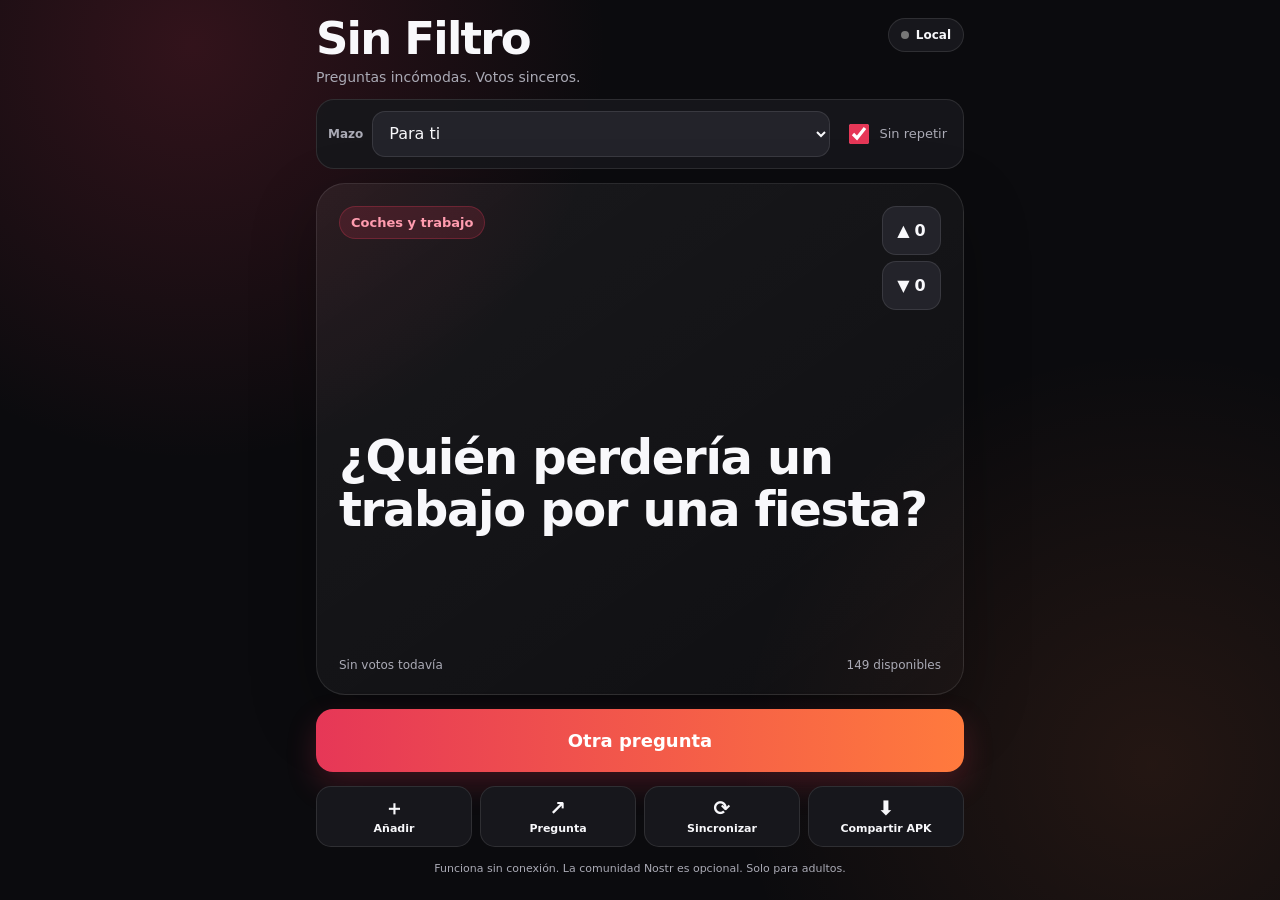
==== app/src/main/assets/index.html @ d905944d "Sin Filtro: juego de preguntas Android con sincronizacion Nostr App Android nativa (WebView) con 150" ====
<!doctype html>
<html lang="es">
<head>
  <meta charset="utf-8">
  <meta name="viewport" content="width=device-width,initial-scale=1,viewport-fit=cover,user-scalable=no">
  <meta name="theme-color" content="#0b0b0e">
  <title>Sin Filtro</title>
  <link rel="stylesheet" href="styles.css">
</head>
<body>
  <main class="app">
    <header class="topbar">
      <div>
        <h1>Sin Filtro</h1>
        <p>Preguntas incómodas. Votos sinceros.</p>
      </div>
      <button id="communityStatus" class="status offline" type="button" aria-label="Estado de la comunidad">
        <span class="status-dot"></span><span id="statusText">Local</span>
      </button>
    </header>

    <section class="filters">
      <label class="select-wrap">
        <span>Mazo</span>
        <select id="mode">
          <option value="Para ti">Para ti</option>
          <option value="Popular">Populares</option>
          <option value="Nuevas">Nuevas</option>
          <option value="Todas">Mezcla completa</option>
        </select>
      </label>
      <label class="check-row"><input id="noRepeat" type="checkbox" checked><span>Sin repetir</span></label>
    </section>

    <section class="question-card" aria-live="polite">
      <div class="card-head">
        <span id="badge" class="badge">Mezcla completa</span>
        <div class="vote-stack" aria-label="Votar pregunta">
          <button id="upvote" class="vote-button" type="button" aria-label="Me gusta">
            <span class="arrow">▲</span><span id="upCount">0</span>
          </button>
          <button id="downvote" class="vote-button" type="button" aria-label="No me gusta">
            <span class="arrow">▼</span><span id="downCount">0</span>
          </button>
        </div>
      </div>
      <div id="question" class="question">Pulsa el botón y votad sin pensar demasiado.</div>
      <div class="card-foot">
        <span id="rankInfo">Sin votos todavía</span>
        <span id="remaining">150 disponibles</span>
      </div>
    </section>

    <button id="next" class="primary" type="button">Sacar pregunta</button>

    <section class="actions">
      <button id="addQuestion" type="button"><span>＋</span>Añadir</button>
      <button id="shareQuestion" type="button"><span>↗</span>Pregunta</button>
      <button id="sync" type="button"><span>⟳</span>Sincronizar</button>
      <button id="shareApp" type="button"><span>⬇</span>Compartir APK</button>
    </section>

    <p class="notice">Funciona sin conexión. La comunidad Nostr es opcional. Solo para adultos.</p>
  </main>

  <dialog id="addDialog">
    <form id="addForm" method="dialog" class="dialog-card">
      <div class="dialog-head"><h2>Nueva pregunta</h2><button class="close" value="cancel" aria-label="Cerrar">×</button></div>
      <label>Pregunta
        <textarea id="newQuestion" maxlength="220" required placeholder="¿Quién tiene más probabilidades de…?"></textarea>
      </label>
      <label>Categoría
        <select id="newCategory"></select>
      </label>
      <p class="helper">Se guarda primero en el móvil. Con internet, se firma y se publica en varios relays Nostr.</p>
      <div class="dialog-actions"><button value="cancel" class="secondary">Cancelar</button><button id="publishQuestion" value="default" class="primary small">Añadir</button></div>
    </form>
  </dialog>

  <dialog id="communityDialog">
    <section class="dialog-card">
      <div class="dialog-head"><h2>Comunidad</h2><button id="closeCommunity" class="close" aria-label="Cerrar">×</button></div>
      <div class="stats-grid">
        <div><strong id="communityQuestions">0</strong><span>preguntas</span></div>
        <div><strong id="communityVotes">0</strong><span>votos</span></div>
        <div><strong id="pendingCount">0</strong><span>pendientes</span></div>
      </div>
      <label>Relays (uno por línea)
        <textarea id="relayInput" rows="5"></textarea>
      </label>
      <p class="helper">La identidad es una clave anónima generada en este dispositivo. La clave privada no sale de Android.</p>
      <div class="dialog-actions"><button id="resetRelays" class="secondary">Restaurar</button><button id="saveRelays" class="primary small">Guardar y sincronizar</button></div>
    </section>
  </dialog>

  <div id="toast" class="toast" role="status" aria-live="polite"></div>
  <script src="questions.js"></script>
  <script src="app.js"></script>
</body>
</html>
---- app/src/main/assets/styles.css ----
:root{--bg:#0b0b0e;--panel:#17171c;--panel2:#23232a;--text:#f8f8fb;--muted:#aaaab5;--accent:#e63757;--accent2:#ff7a3d;--green:#42c983;--border:rgba(255,255,255,.1)}
*{box-sizing:border-box;-webkit-tap-highlight-color:transparent}html,body{margin:0;min-height:100%;background:var(--bg);color:var(--text);font-family:system-ui,-apple-system,BlinkMacSystemFont,"Segoe UI",sans-serif}body{min-height:100dvh;background:radial-gradient(circle at 15% 5%,rgba(230,55,87,.18),transparent 30%),radial-gradient(circle at 90% 85%,rgba(255,122,61,.10),transparent 30%),var(--bg)}button,select,textarea{font:inherit}.app{width:min(100%,680px);min-height:100dvh;margin:auto;padding:max(18px,env(safe-area-inset-top)) 16px max(24px,env(safe-area-inset-bottom));display:flex;flex-direction:column;gap:14px}.topbar{display:flex;align-items:flex-start;justify-content:space-between;gap:12px}.topbar h1{font-size:clamp(31px,9vw,45px);line-height:.95;margin:0;letter-spacing:-.04em}.topbar p{margin:8px 0 0;color:var(--muted);font-size:14px}.status{border:1px solid var(--border);background:var(--panel);color:var(--text);border-radius:999px;padding:9px 12px;display:flex;align-items:center;gap:7px;font-size:12px;font-weight:800}.status-dot{width:8px;height:8px;border-radius:50%;background:#777}.status.online .status-dot{background:var(--green);box-shadow:0 0 0 4px rgba(66,201,131,.12)}.status.syncing .status-dot{background:var(--accent2);animation:pulse 1s infinite}@keyframes pulse{50%{opacity:.35}}.filters{display:grid;grid-template-columns:1fr auto;gap:10px;padding:11px;border:1px solid var(--border);background:rgba(23,23,28,.92);border-radius:18px}.select-wrap{display:flex;align-items:center;gap:9px}.select-wrap span{font-size:12px;color:var(--muted);font-weight:700}.filters select{min-width:0;width:100%;height:46px;border:1px solid var(--border);border-radius:13px;background:var(--panel2);color:var(--text);padding:0 12px}.check-row{display:flex;align-items:center;gap:7px;color:var(--muted);font-size:13px;white-space:nowrap;padding:0 5px}.check-row input{width:20px;height:20px;accent-color:var(--accent)}.question-card{min-height:405px;flex:1;display:flex;flex-direction:column;gap:20px;padding:22px;border:1px solid var(--border);border-radius:29px;background:linear-gradient(145deg,rgba(255,255,255,.06),rgba(255,255,255,.018));box-shadow:0 24px 65px rgba(0,0,0,.28)}.card-head{display:flex;align-items:flex-start;justify-content:space-between;gap:15px}.badge{display:inline-flex;max-width:70%;padding:8px 11px;border:1px solid rgba(230,55,87,.28);border-radius:999px;background:rgba(230,55,87,.15);color:#ff9caf;font-size:13px;font-weight:850}.vote-stack{display:grid;grid-template-columns:1fr;gap:6px}.vote-button{width:59px;height:49px;border:1px solid var(--border);border-radius:14px;background:var(--panel2);color:var(--text);display:flex;align-items:center;justify-content:center;gap:5px;font-weight:850}.vote-button .arrow{font-size:16px}.vote-button.active.up{background:rgba(66,201,131,.17);border-color:rgba(66,201,131,.48);color:#83e6b2}.vote-button.active.down{background:rgba(230,55,87,.18);border-color:rgba(230,55,87,.48);color:#ff91a6}.question{margin:auto 0;font-size:clamp(29px,7.7vw,48px);line-height:1.08;font-weight:900;letter-spacing:-.028em;text-wrap:balance}.card-foot{display:flex;justify-content:space-between;gap:12px;color:var(--muted);font-size:12px}.primary{width:100%;min-height:63px;border:0;border-radius:17px;background:linear-gradient(90deg,var(--accent),var(--accent2));color:white;font-size:18px;font-weight:900;box-shadow:0 13px 30px rgba(230,55,87,.22)}.primary:active,.actions button:active,.vote-button:active{transform:scale(.975)}.actions{display:grid;grid-template-columns:repeat(4,1fr);gap:8px}.actions button{min-height:61px;border:1px solid var(--border);border-radius:15px;background:var(--panel);color:var(--text);display:flex;flex-direction:column;align-items:center;justify-content:center;gap:4px;font-size:11px;font-weight:750}.actions button span{font-size:20px;line-height:1}.notice{margin:0;text-align:center;color:var(--muted);font-size:11px;line-height:1.4;padding:0 10px}dialog{width:min(calc(100% - 28px),580px);border:1px solid var(--border);border-radius:25px;padding:0;background:var(--panel);color:var(--text)}dialog::backdrop{background:rgba(0,0,0,.72);backdrop-filter:blur(3px)}.dialog-card{display:flex;flex-direction:column;gap:17px;padding:20px}.dialog-head{display:flex;justify-content:space-between;align-items:center;gap:10px}.dialog-head h2{margin:0;font-size:24px}.close{width:42px;height:42px;border:1px solid var(--border);border-radius:50%;background:var(--panel2);color:var(--text);font-size:26px}.dialog-card label{display:flex;flex-direction:column;gap:8px;color:var(--muted);font-size:13px;font-weight:700}.dialog-card textarea,.dialog-card select{width:100%;border:1px solid var(--border);border-radius:15px;background:var(--panel2);color:var(--text);padding:13px;font-size:16px;resize:vertical}.dialog-card textarea{min-height:115px}.helper{margin:0;color:var(--muted);font-size:12px;line-height:1.45}.dialog-actions{display:grid;grid-template-columns:1fr 1fr;gap:10px}.secondary,.primary.small{min-height:51px;border-radius:14px;font-size:15px}.secondary{border:1px solid var(--border);background:var(--panel2);color:var(--text)}.stats-grid{display:grid;grid-template-columns:repeat(3,1fr);gap:8px}.stats-grid div{padding:13px 8px;border:1px solid var(--border);border-radius:14px;background:var(--panel2);display:flex;flex-direction:column;text-align:center;gap:3px}.stats-grid strong{font-size:23px}.stats-grid span{font-size:11px;color:var(--muted)}.toast{position:fixed;left:50%;bottom:max(24px,env(safe-area-inset-bottom));transform:translate(-50%,20px);max-width:calc(100% - 32px);padding:12px 16px;border-radius:999px;background:#f5f5f7;color:#111;font-size:13px;font-weight:750;opacity:0;pointer-events:none;transition:.2s;z-index:99;text-align:center}.toast.show{opacity:1;transform:translate(-50%,0)}
@media(max-width:430px){.filters{grid-template-columns:1fr}.check-row{justify-content:center;min-height:33px}.question-card{min-height:430px;padding:20px}.actions{grid-template-columns:repeat(4,1fr)}.actions button{font-size:10px}.card-foot{font-size:11px}}
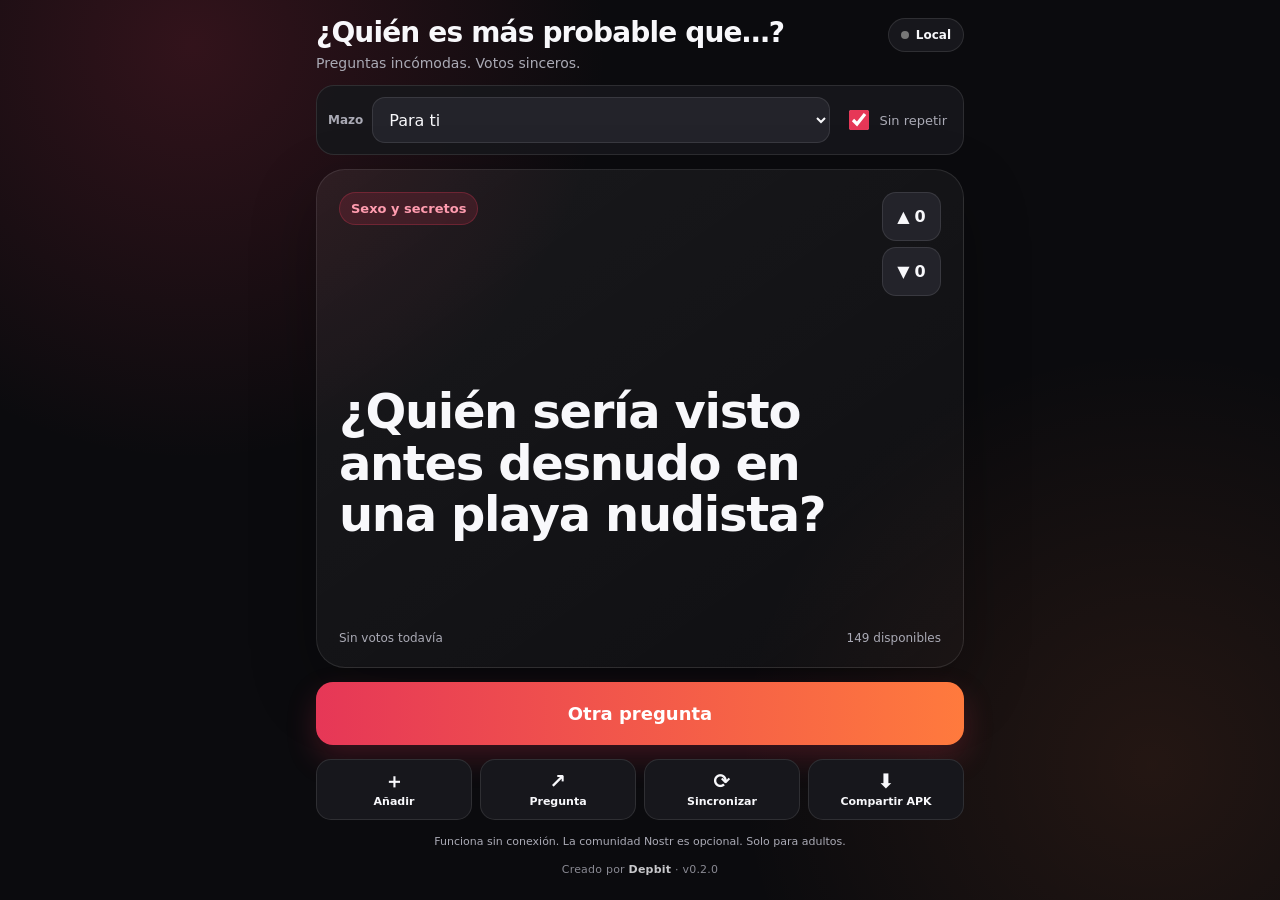
==== commit d607d009: "Renombrar a Quien es mas probable que, mazo Mis favoritas y curacion de categorias - Nombre visible " ====
--- a/app/src/main/assets/index.html
+++ b/app/src/main/assets/index.html
@@ -4,14 +4,14 @@
   <meta charset="utf-8">
   <meta name="viewport" content="width=device-width,initial-scale=1,viewport-fit=cover,user-scalable=no">
   <meta name="theme-color" content="#0b0b0e">
-  <title>Sin Filtro</title>
+  <title>¿Quién es más probable que…?</title>
   <link rel="stylesheet" href="styles.css">
 </head>
 <body>
   <main class="app">
     <header class="topbar">
       <div>
-        <h1>Sin Filtro</h1>
+        <h1>¿Quién es más probable que…?</h1>
         <p>Preguntas incómodas. Votos sinceros.</p>
       </div>
       <button id="communityStatus" class="status offline" type="button" aria-label="Estado de la comunidad">
@@ -26,6 +26,7 @@
           <option value="Para ti">Para ti</option>
           <option value="Popular">Populares</option>
           <option value="Nuevas">Nuevas</option>
+          <option value="Favoritas">Mis favoritas</option>
           <option value="Todas">Mezcla completa</option>
         </select>
       </label>
@@ -61,6 +62,7 @@
     </section>
 
     <p class="notice">Funciona sin conexión. La comunidad Nostr es opcional. Solo para adultos.</p>
+    <footer class="credits">Creado por <strong>Depbit</strong> · v0.2.0</footer>
   </main>
 
   <dialog id="addDialog">
--- a/app/src/main/assets/styles.css
+++ b/app/src/main/assets/styles.css
@@ -1,3 +1,3 @@
 :root{--bg:#0b0b0e;--panel:#17171c;--panel2:#23232a;--text:#f8f8fb;--muted:#aaaab5;--accent:#e63757;--accent2:#ff7a3d;--green:#42c983;--border:rgba(255,255,255,.1)}
-*{box-sizing:border-box;-webkit-tap-highlight-color:transparent}html,body{margin:0;min-height:100%;background:var(--bg);color:var(--text);font-family:system-ui,-apple-system,BlinkMacSystemFont,"Segoe UI",sans-serif}body{min-height:100dvh;background:radial-gradient(circle at 15% 5%,rgba(230,55,87,.18),transparent 30%),radial-gradient(circle at 90% 85%,rgba(255,122,61,.10),transparent 30%),var(--bg)}button,select,textarea{font:inherit}.app{width:min(100%,680px);min-height:100dvh;margin:auto;padding:max(18px,env(safe-area-inset-top)) 16px max(24px,env(safe-area-inset-bottom));display:flex;flex-direction:column;gap:14px}.topbar{display:flex;align-items:flex-start;justify-content:space-between;gap:12px}.topbar h1{font-size:clamp(31px,9vw,45px);line-height:.95;margin:0;letter-spacing:-.04em}.topbar p{margin:8px 0 0;color:var(--muted);font-size:14px}.status{border:1px solid var(--border);background:var(--panel);color:var(--text);border-radius:999px;padding:9px 12px;display:flex;align-items:center;gap:7px;font-size:12px;font-weight:800}.status-dot{width:8px;height:8px;border-radius:50%;background:#777}.status.online .status-dot{background:var(--green);box-shadow:0 0 0 4px rgba(66,201,131,.12)}.status.syncing .status-dot{background:var(--accent2);animation:pulse 1s infinite}@keyframes pulse{50%{opacity:.35}}.filters{display:grid;grid-template-columns:1fr auto;gap:10px;padding:11px;border:1px solid var(--border);background:rgba(23,23,28,.92);border-radius:18px}.select-wrap{display:flex;align-items:center;gap:9px}.select-wrap span{font-size:12px;color:var(--muted);font-weight:700}.filters select{min-width:0;width:100%;height:46px;border:1px solid var(--border);border-radius:13px;background:var(--panel2);color:var(--text);padding:0 12px}.check-row{display:flex;align-items:center;gap:7px;color:var(--muted);font-size:13px;white-space:nowrap;padding:0 5px}.check-row input{width:20px;height:20px;accent-color:var(--accent)}.question-card{min-height:405px;flex:1;display:flex;flex-direction:column;gap:20px;padding:22px;border:1px solid var(--border);border-radius:29px;background:linear-gradient(145deg,rgba(255,255,255,.06),rgba(255,255,255,.018));box-shadow:0 24px 65px rgba(0,0,0,.28)}.card-head{display:flex;align-items:flex-start;justify-content:space-between;gap:15px}.badge{display:inline-flex;max-width:70%;padding:8px 11px;border:1px solid rgba(230,55,87,.28);border-radius:999px;background:rgba(230,55,87,.15);color:#ff9caf;font-size:13px;font-weight:850}.vote-stack{display:grid;grid-template-columns:1fr;gap:6px}.vote-button{width:59px;height:49px;border:1px solid var(--border);border-radius:14px;background:var(--panel2);color:var(--text);display:flex;align-items:center;justify-content:center;gap:5px;font-weight:850}.vote-button .arrow{font-size:16px}.vote-button.active.up{background:rgba(66,201,131,.17);border-color:rgba(66,201,131,.48);color:#83e6b2}.vote-button.active.down{background:rgba(230,55,87,.18);border-color:rgba(230,55,87,.48);color:#ff91a6}.question{margin:auto 0;font-size:clamp(29px,7.7vw,48px);line-height:1.08;font-weight:900;letter-spacing:-.028em;text-wrap:balance}.card-foot{display:flex;justify-content:space-between;gap:12px;color:var(--muted);font-size:12px}.primary{width:100%;min-height:63px;border:0;border-radius:17px;background:linear-gradient(90deg,var(--accent),var(--accent2));color:white;font-size:18px;font-weight:900;box-shadow:0 13px 30px rgba(230,55,87,.22)}.primary:active,.actions button:active,.vote-button:active{transform:scale(.975)}.actions{display:grid;grid-template-columns:repeat(4,1fr);gap:8px}.actions button{min-height:61px;border:1px solid var(--border);border-radius:15px;background:var(--panel);color:var(--text);display:flex;flex-direction:column;align-items:center;justify-content:center;gap:4px;font-size:11px;font-weight:750}.actions button span{font-size:20px;line-height:1}.notice{margin:0;text-align:center;color:var(--muted);font-size:11px;line-height:1.4;padding:0 10px}dialog{width:min(calc(100% - 28px),580px);border:1px solid var(--border);border-radius:25px;padding:0;background:var(--panel);color:var(--text)}dialog::backdrop{background:rgba(0,0,0,.72);backdrop-filter:blur(3px)}.dialog-card{display:flex;flex-direction:column;gap:17px;padding:20px}.dialog-head{display:flex;justify-content:space-between;align-items:center;gap:10px}.dialog-head h2{margin:0;font-size:24px}.close{width:42px;height:42px;border:1px solid var(--border);border-radius:50%;background:var(--panel2);color:var(--text);font-size:26px}.dialog-card label{display:flex;flex-direction:column;gap:8px;color:var(--muted);font-size:13px;font-weight:700}.dialog-card textarea,.dialog-card select{width:100%;border:1px solid var(--border);border-radius:15px;background:var(--panel2);color:var(--text);padding:13px;font-size:16px;resize:vertical}.dialog-card textarea{min-height:115px}.helper{margin:0;color:var(--muted);font-size:12px;line-height:1.45}.dialog-actions{display:grid;grid-template-columns:1fr 1fr;gap:10px}.secondary,.primary.small{min-height:51px;border-radius:14px;font-size:15px}.secondary{border:1px solid var(--border);background:var(--panel2);color:var(--text)}.stats-grid{display:grid;grid-template-columns:repeat(3,1fr);gap:8px}.stats-grid div{padding:13px 8px;border:1px solid var(--border);border-radius:14px;background:var(--panel2);display:flex;flex-direction:column;text-align:center;gap:3px}.stats-grid strong{font-size:23px}.stats-grid span{font-size:11px;color:var(--muted)}.toast{position:fixed;left:50%;bottom:max(24px,env(safe-area-inset-bottom));transform:translate(-50%,20px);max-width:calc(100% - 32px);padding:12px 16px;border-radius:999px;background:#f5f5f7;color:#111;font-size:13px;font-weight:750;opacity:0;pointer-events:none;transition:.2s;z-index:99;text-align:center}.toast.show{opacity:1;transform:translate(-50%,0)}
+*{box-sizing:border-box;-webkit-tap-highlight-color:transparent}html,body{margin:0;min-height:100%;background:var(--bg);color:var(--text);font-family:system-ui,-apple-system,BlinkMacSystemFont,"Segoe UI",sans-serif}body{min-height:100dvh;background:radial-gradient(circle at 15% 5%,rgba(230,55,87,.18),transparent 30%),radial-gradient(circle at 90% 85%,rgba(255,122,61,.10),transparent 30%),var(--bg)}button,select,textarea{font:inherit}.app{width:min(100%,680px);min-height:100dvh;margin:auto;padding:max(18px,env(safe-area-inset-top)) 16px max(24px,env(safe-area-inset-bottom));display:flex;flex-direction:column;gap:14px}.topbar{display:flex;align-items:flex-start;justify-content:space-between;gap:12px}.topbar h1{font-size:clamp(21px,5.6vw,28px);line-height:1.05;margin:0;letter-spacing:-.03em}.topbar p{margin:8px 0 0;color:var(--muted);font-size:14px}.status{border:1px solid var(--border);background:var(--panel);color:var(--text);border-radius:999px;padding:9px 12px;display:flex;align-items:center;gap:7px;font-size:12px;font-weight:800}.status-dot{width:8px;height:8px;border-radius:50%;background:#777}.status.online .status-dot{background:var(--green);box-shadow:0 0 0 4px rgba(66,201,131,.12)}.status.syncing .status-dot{background:var(--accent2);animation:pulse 1s infinite}@keyframes pulse{50%{opacity:.35}}.filters{display:grid;grid-template-columns:1fr auto;gap:10px;padding:11px;border:1px solid var(--border);background:rgba(23,23,28,.92);border-radius:18px}.select-wrap{display:flex;align-items:center;gap:9px}.select-wrap span{font-size:12px;color:var(--muted);font-weight:700}.filters select{min-width:0;width:100%;height:46px;border:1px solid var(--border);border-radius:13px;background:var(--panel2);color:var(--text);padding:0 12px}.check-row{display:flex;align-items:center;gap:7px;color:var(--muted);font-size:13px;white-space:nowrap;padding:0 5px}.check-row input{width:20px;height:20px;accent-color:var(--accent)}.question-card{min-height:405px;flex:1;display:flex;flex-direction:column;gap:20px;padding:22px;border:1px solid var(--border);border-radius:29px;background:linear-gradient(145deg,rgba(255,255,255,.06),rgba(255,255,255,.018));box-shadow:0 24px 65px rgba(0,0,0,.28)}.card-head{display:flex;align-items:flex-start;justify-content:space-between;gap:15px}.badge{display:inline-flex;max-width:70%;padding:8px 11px;border:1px solid rgba(230,55,87,.28);border-radius:999px;background:rgba(230,55,87,.15);color:#ff9caf;font-size:13px;font-weight:850}.vote-stack{display:grid;grid-template-columns:1fr;gap:6px}.vote-button{width:59px;height:49px;border:1px solid var(--border);border-radius:14px;background:var(--panel2);color:var(--text);display:flex;align-items:center;justify-content:center;gap:5px;font-weight:850}.vote-button .arrow{font-size:16px}.vote-button.active.up{background:rgba(66,201,131,.17);border-color:rgba(66,201,131,.48);color:#83e6b2}.vote-button.active.down{background:rgba(230,55,87,.18);border-color:rgba(230,55,87,.48);color:#ff91a6}.question{margin:auto 0;font-size:clamp(29px,7.7vw,48px);line-height:1.08;font-weight:900;letter-spacing:-.028em;text-wrap:balance}.question.empty{font-size:clamp(19px,4.6vw,26px);line-height:1.32;font-weight:750;letter-spacing:-.008em;color:var(--muted)}.card-foot{display:flex;justify-content:space-between;gap:12px;color:var(--muted);font-size:12px}.primary{width:100%;min-height:63px;border:0;border-radius:17px;background:linear-gradient(90deg,var(--accent),var(--accent2));color:white;font-size:18px;font-weight:900;box-shadow:0 13px 30px rgba(230,55,87,.22)}.primary:active,.actions button:active,.vote-button:active{transform:scale(.975)}.actions{display:grid;grid-template-columns:repeat(4,1fr);gap:8px}.actions button{min-height:61px;border:1px solid var(--border);border-radius:15px;background:var(--panel);color:var(--text);display:flex;flex-direction:column;align-items:center;justify-content:center;gap:4px;font-size:11px;font-weight:750}.actions button span{font-size:20px;line-height:1}.notice{margin:0;text-align:center;color:var(--muted);font-size:11px;line-height:1.4;padding:0 10px}.credits{text-align:center;color:var(--muted);font-size:11px;letter-spacing:.02em;opacity:.8}.credits strong{color:var(--text);font-weight:850}dialog{width:min(calc(100% - 28px),580px);border:1px solid var(--border);border-radius:25px;padding:0;background:var(--panel);color:var(--text)}dialog::backdrop{background:rgba(0,0,0,.72);backdrop-filter:blur(3px)}.dialog-card{display:flex;flex-direction:column;gap:17px;padding:20px}.dialog-head{display:flex;justify-content:space-between;align-items:center;gap:10px}.dialog-head h2{margin:0;font-size:24px}.close{width:42px;height:42px;border:1px solid var(--border);border-radius:50%;background:var(--panel2);color:var(--text);font-size:26px}.dialog-card label{display:flex;flex-direction:column;gap:8px;color:var(--muted);font-size:13px;font-weight:700}.dialog-card textarea,.dialog-card select{width:100%;border:1px solid var(--border);border-radius:15px;background:var(--panel2);color:var(--text);padding:13px;font-size:16px;resize:vertical}.dialog-card textarea{min-height:115px}.helper{margin:0;color:var(--muted);font-size:12px;line-height:1.45}.dialog-actions{display:grid;grid-template-columns:1fr 1fr;gap:10px}.secondary,.primary.small{min-height:51px;border-radius:14px;font-size:15px}.secondary{border:1px solid var(--border);background:var(--panel2);color:var(--text)}.stats-grid{display:grid;grid-template-columns:repeat(3,1fr);gap:8px}.stats-grid div{padding:13px 8px;border:1px solid var(--border);border-radius:14px;background:var(--panel2);display:flex;flex-direction:column;text-align:center;gap:3px}.stats-grid strong{font-size:23px}.stats-grid span{font-size:11px;color:var(--muted)}.toast{position:fixed;left:50%;bottom:max(24px,env(safe-area-inset-bottom));transform:translate(-50%,20px);max-width:calc(100% - 32px);padding:12px 16px;border-radius:999px;background:#f5f5f7;color:#111;font-size:13px;font-weight:750;opacity:0;pointer-events:none;transition:.2s;z-index:99;text-align:center}.toast.show{opacity:1;transform:translate(-50%,0)}
 @media(max-width:430px){.filters{grid-template-columns:1fr}.check-row{justify-content:center;min-height:33px}.question-card{min-height:430px;padding:20px}.actions{grid-template-columns:repeat(4,1fr)}.actions button{font-size:10px}.card-foot{font-size:11px}}
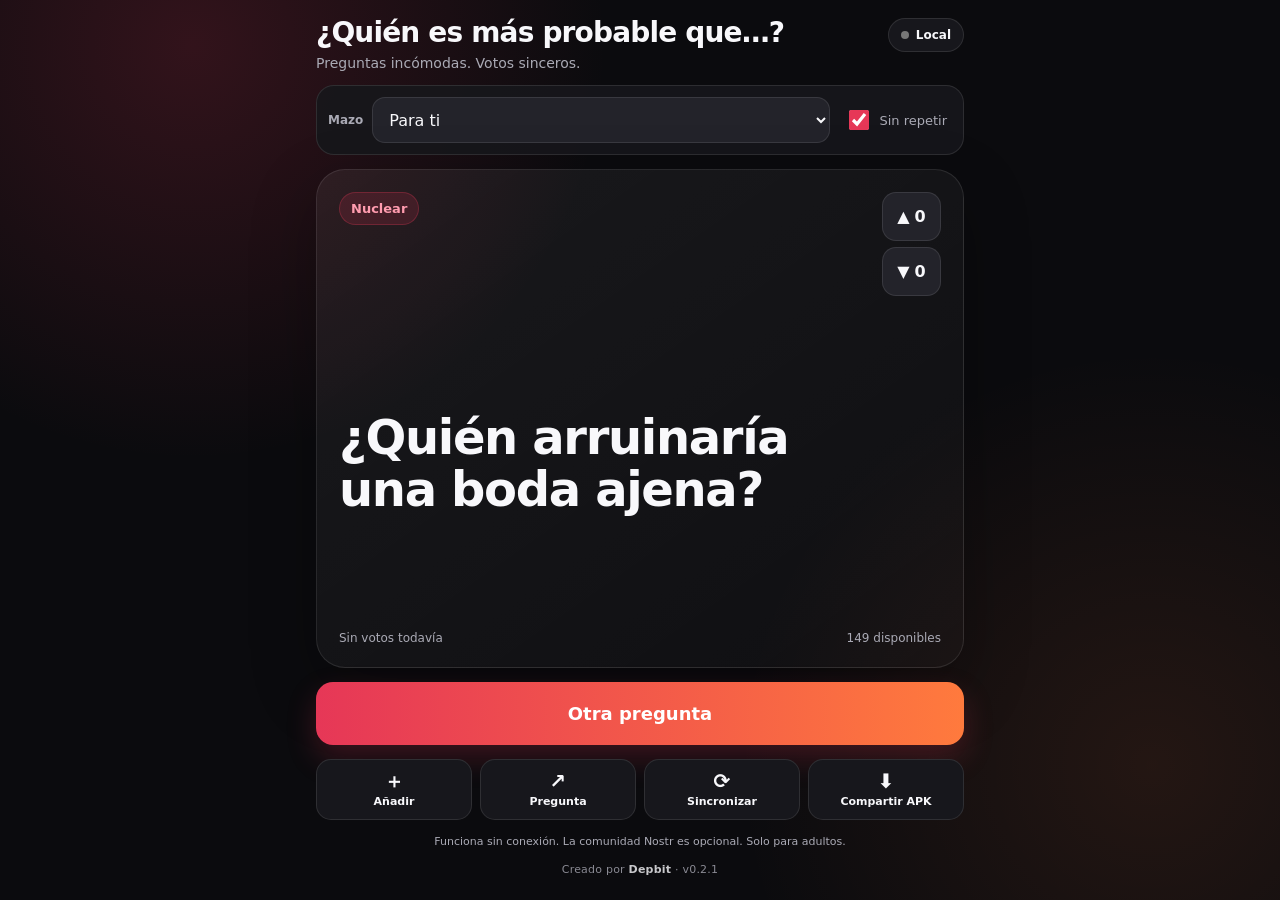
==== commit d208266d: "Arreglar el formulario de nueva pregunta, que se quedaba bloqueado Los botones Cancelar y cerrar est" ====
--- a/app/src/main/assets/index.html
+++ b/app/src/main/assets/index.html
@@ -62,12 +62,12 @@
     </section>
 
     <p class="notice">Funciona sin conexión. La comunidad Nostr es opcional. Solo para adultos.</p>
-    <footer class="credits">Creado por <strong>Depbit</strong> · v0.2.0</footer>
+    <footer class="credits">Creado por <strong>Depbit</strong> · v0.2.1</footer>
   </main>
 
   <dialog id="addDialog">
     <form id="addForm" method="dialog" class="dialog-card">
-      <div class="dialog-head"><h2>Nueva pregunta</h2><button class="close" value="cancel" aria-label="Cerrar">×</button></div>
+      <div class="dialog-head"><h2>Nueva pregunta</h2><button type="button" id="closeAdd" class="close" aria-label="Cerrar">×</button></div>
       <label>Pregunta
         <textarea id="newQuestion" maxlength="220" required placeholder="¿Quién tiene más probabilidades de…?"></textarea>
       </label>
@@ -75,7 +75,8 @@
         <select id="newCategory"></select>
       </label>
       <p class="helper">Se guarda primero en el móvil. Con internet, se firma y se publica en varios relays Nostr.</p>
-      <div class="dialog-actions"><button value="cancel" class="secondary">Cancelar</button><button id="publishQuestion" value="default" class="primary small">Añadir</button></div>
+      <p id="addError" class="form-error" role="alert"></p>
+      <div class="dialog-actions"><button type="button" id="cancelAdd" class="secondary">Cancelar</button><button id="publishQuestion" value="default" class="primary small">Añadir</button></div>
     </form>
   </dialog>
 
@@ -91,7 +92,8 @@
         <textarea id="relayInput" rows="5"></textarea>
       </label>
       <p class="helper">La identidad es una clave anónima generada en este dispositivo. La clave privada no sale de Android.</p>
-      <div class="dialog-actions"><button id="resetRelays" class="secondary">Restaurar</button><button id="saveRelays" class="primary small">Guardar y sincronizar</button></div>
+      <p id="relayError" class="form-error" role="alert"></p>
+      <div class="dialog-actions"><button type="button" id="resetRelays" class="secondary">Restaurar</button><button type="button" id="saveRelays" class="primary small">Guardar y sincronizar</button></div>
     </section>
   </dialog>
 
--- a/app/src/main/assets/styles.css
+++ b/app/src/main/assets/styles.css
@@ -1,3 +1,3 @@
 :root{--bg:#0b0b0e;--panel:#17171c;--panel2:#23232a;--text:#f8f8fb;--muted:#aaaab5;--accent:#e63757;--accent2:#ff7a3d;--green:#42c983;--border:rgba(255,255,255,.1)}
-*{box-sizing:border-box;-webkit-tap-highlight-color:transparent}html,body{margin:0;min-height:100%;background:var(--bg);color:var(--text);font-family:system-ui,-apple-system,BlinkMacSystemFont,"Segoe UI",sans-serif}body{min-height:100dvh;background:radial-gradient(circle at 15% 5%,rgba(230,55,87,.18),transparent 30%),radial-gradient(circle at 90% 85%,rgba(255,122,61,.10),transparent 30%),var(--bg)}button,select,textarea{font:inherit}.app{width:min(100%,680px);min-height:100dvh;margin:auto;padding:max(18px,env(safe-area-inset-top)) 16px max(24px,env(safe-area-inset-bottom));display:flex;flex-direction:column;gap:14px}.topbar{display:flex;align-items:flex-start;justify-content:space-between;gap:12px}.topbar h1{font-size:clamp(21px,5.6vw,28px);line-height:1.05;margin:0;letter-spacing:-.03em}.topbar p{margin:8px 0 0;color:var(--muted);font-size:14px}.status{border:1px solid var(--border);background:var(--panel);color:var(--text);border-radius:999px;padding:9px 12px;display:flex;align-items:center;gap:7px;font-size:12px;font-weight:800}.status-dot{width:8px;height:8px;border-radius:50%;background:#777}.status.online .status-dot{background:var(--green);box-shadow:0 0 0 4px rgba(66,201,131,.12)}.status.syncing .status-dot{background:var(--accent2);animation:pulse 1s infinite}@keyframes pulse{50%{opacity:.35}}.filters{display:grid;grid-template-columns:1fr auto;gap:10px;padding:11px;border:1px solid var(--border);background:rgba(23,23,28,.92);border-radius:18px}.select-wrap{display:flex;align-items:center;gap:9px}.select-wrap span{font-size:12px;color:var(--muted);font-weight:700}.filters select{min-width:0;width:100%;height:46px;border:1px solid var(--border);border-radius:13px;background:var(--panel2);color:var(--text);padding:0 12px}.check-row{display:flex;align-items:center;gap:7px;color:var(--muted);font-size:13px;white-space:nowrap;padding:0 5px}.check-row input{width:20px;height:20px;accent-color:var(--accent)}.question-card{min-height:405px;flex:1;display:flex;flex-direction:column;gap:20px;padding:22px;border:1px solid var(--border);border-radius:29px;background:linear-gradient(145deg,rgba(255,255,255,.06),rgba(255,255,255,.018));box-shadow:0 24px 65px rgba(0,0,0,.28)}.card-head{display:flex;align-items:flex-start;justify-content:space-between;gap:15px}.badge{display:inline-flex;max-width:70%;padding:8px 11px;border:1px solid rgba(230,55,87,.28);border-radius:999px;background:rgba(230,55,87,.15);color:#ff9caf;font-size:13px;font-weight:850}.vote-stack{display:grid;grid-template-columns:1fr;gap:6px}.vote-button{width:59px;height:49px;border:1px solid var(--border);border-radius:14px;background:var(--panel2);color:var(--text);display:flex;align-items:center;justify-content:center;gap:5px;font-weight:850}.vote-button .arrow{font-size:16px}.vote-button.active.up{background:rgba(66,201,131,.17);border-color:rgba(66,201,131,.48);color:#83e6b2}.vote-button.active.down{background:rgba(230,55,87,.18);border-color:rgba(230,55,87,.48);color:#ff91a6}.question{margin:auto 0;font-size:clamp(29px,7.7vw,48px);line-height:1.08;font-weight:900;letter-spacing:-.028em;text-wrap:balance}.question.empty{font-size:clamp(19px,4.6vw,26px);line-height:1.32;font-weight:750;letter-spacing:-.008em;color:var(--muted)}.card-foot{display:flex;justify-content:space-between;gap:12px;color:var(--muted);font-size:12px}.primary{width:100%;min-height:63px;border:0;border-radius:17px;background:linear-gradient(90deg,var(--accent),var(--accent2));color:white;font-size:18px;font-weight:900;box-shadow:0 13px 30px rgba(230,55,87,.22)}.primary:active,.actions button:active,.vote-button:active{transform:scale(.975)}.actions{display:grid;grid-template-columns:repeat(4,1fr);gap:8px}.actions button{min-height:61px;border:1px solid var(--border);border-radius:15px;background:var(--panel);color:var(--text);display:flex;flex-direction:column;align-items:center;justify-content:center;gap:4px;font-size:11px;font-weight:750}.actions button span{font-size:20px;line-height:1}.notice{margin:0;text-align:center;color:var(--muted);font-size:11px;line-height:1.4;padding:0 10px}.credits{text-align:center;color:var(--muted);font-size:11px;letter-spacing:.02em;opacity:.8}.credits strong{color:var(--text);font-weight:850}dialog{width:min(calc(100% - 28px),580px);border:1px solid var(--border);border-radius:25px;padding:0;background:var(--panel);color:var(--text)}dialog::backdrop{background:rgba(0,0,0,.72);backdrop-filter:blur(3px)}.dialog-card{display:flex;flex-direction:column;gap:17px;padding:20px}.dialog-head{display:flex;justify-content:space-between;align-items:center;gap:10px}.dialog-head h2{margin:0;font-size:24px}.close{width:42px;height:42px;border:1px solid var(--border);border-radius:50%;background:var(--panel2);color:var(--text);font-size:26px}.dialog-card label{display:flex;flex-direction:column;gap:8px;color:var(--muted);font-size:13px;font-weight:700}.dialog-card textarea,.dialog-card select{width:100%;border:1px solid var(--border);border-radius:15px;background:var(--panel2);color:var(--text);padding:13px;font-size:16px;resize:vertical}.dialog-card textarea{min-height:115px}.helper{margin:0;color:var(--muted);font-size:12px;line-height:1.45}.dialog-actions{display:grid;grid-template-columns:1fr 1fr;gap:10px}.secondary,.primary.small{min-height:51px;border-radius:14px;font-size:15px}.secondary{border:1px solid var(--border);background:var(--panel2);color:var(--text)}.stats-grid{display:grid;grid-template-columns:repeat(3,1fr);gap:8px}.stats-grid div{padding:13px 8px;border:1px solid var(--border);border-radius:14px;background:var(--panel2);display:flex;flex-direction:column;text-align:center;gap:3px}.stats-grid strong{font-size:23px}.stats-grid span{font-size:11px;color:var(--muted)}.toast{position:fixed;left:50%;bottom:max(24px,env(safe-area-inset-bottom));transform:translate(-50%,20px);max-width:calc(100% - 32px);padding:12px 16px;border-radius:999px;background:#f5f5f7;color:#111;font-size:13px;font-weight:750;opacity:0;pointer-events:none;transition:.2s;z-index:99;text-align:center}.toast.show{opacity:1;transform:translate(-50%,0)}
+*{box-sizing:border-box;-webkit-tap-highlight-color:transparent}html,body{margin:0;min-height:100%;background:var(--bg);color:var(--text);font-family:system-ui,-apple-system,BlinkMacSystemFont,"Segoe UI",sans-serif}body{min-height:100dvh;background:radial-gradient(circle at 15% 5%,rgba(230,55,87,.18),transparent 30%),radial-gradient(circle at 90% 85%,rgba(255,122,61,.10),transparent 30%),var(--bg)}button,select,textarea{font:inherit}.app{width:min(100%,680px);min-height:100dvh;margin:auto;padding:max(18px,env(safe-area-inset-top)) 16px max(24px,env(safe-area-inset-bottom));display:flex;flex-direction:column;gap:14px}.topbar{display:flex;align-items:flex-start;justify-content:space-between;gap:12px}.topbar h1{font-size:clamp(21px,5.6vw,28px);line-height:1.05;margin:0;letter-spacing:-.03em}.topbar p{margin:8px 0 0;color:var(--muted);font-size:14px}.status{border:1px solid var(--border);background:var(--panel);color:var(--text);border-radius:999px;padding:9px 12px;display:flex;align-items:center;gap:7px;font-size:12px;font-weight:800}.status-dot{width:8px;height:8px;border-radius:50%;background:#777}.status.online .status-dot{background:var(--green);box-shadow:0 0 0 4px rgba(66,201,131,.12)}.status.syncing .status-dot{background:var(--accent2);animation:pulse 1s infinite}@keyframes pulse{50%{opacity:.35}}.filters{display:grid;grid-template-columns:1fr auto;gap:10px;padding:11px;border:1px solid var(--border);background:rgba(23,23,28,.92);border-radius:18px}.select-wrap{display:flex;align-items:center;gap:9px}.select-wrap span{font-size:12px;color:var(--muted);font-weight:700}.filters select{min-width:0;width:100%;height:46px;border:1px solid var(--border);border-radius:13px;background:var(--panel2);color:var(--text);padding:0 12px}.check-row{display:flex;align-items:center;gap:7px;color:var(--muted);font-size:13px;white-space:nowrap;padding:0 5px}.check-row input{width:20px;height:20px;accent-color:var(--accent)}.question-card{min-height:405px;flex:1;display:flex;flex-direction:column;gap:20px;padding:22px;border:1px solid var(--border);border-radius:29px;background:linear-gradient(145deg,rgba(255,255,255,.06),rgba(255,255,255,.018));box-shadow:0 24px 65px rgba(0,0,0,.28)}.card-head{display:flex;align-items:flex-start;justify-content:space-between;gap:15px}.badge{display:inline-flex;max-width:70%;padding:8px 11px;border:1px solid rgba(230,55,87,.28);border-radius:999px;background:rgba(230,55,87,.15);color:#ff9caf;font-size:13px;font-weight:850}.vote-stack{display:grid;grid-template-columns:1fr;gap:6px}.vote-button{width:59px;height:49px;border:1px solid var(--border);border-radius:14px;background:var(--panel2);color:var(--text);display:flex;align-items:center;justify-content:center;gap:5px;font-weight:850}.vote-button .arrow{font-size:16px}.vote-button.active.up{background:rgba(66,201,131,.17);border-color:rgba(66,201,131,.48);color:#83e6b2}.vote-button.active.down{background:rgba(230,55,87,.18);border-color:rgba(230,55,87,.48);color:#ff91a6}.question{margin:auto 0;font-size:clamp(29px,7.7vw,48px);line-height:1.08;font-weight:900;letter-spacing:-.028em;text-wrap:balance}.question.empty{font-size:clamp(19px,4.6vw,26px);line-height:1.32;font-weight:750;letter-spacing:-.008em;color:var(--muted)}.card-foot{display:flex;justify-content:space-between;gap:12px;color:var(--muted);font-size:12px}.primary{width:100%;min-height:63px;border:0;border-radius:17px;background:linear-gradient(90deg,var(--accent),var(--accent2));color:white;font-size:18px;font-weight:900;box-shadow:0 13px 30px rgba(230,55,87,.22)}.primary:active,.actions button:active,.vote-button:active{transform:scale(.975)}.actions{display:grid;grid-template-columns:repeat(4,1fr);gap:8px}.actions button{min-height:61px;border:1px solid var(--border);border-radius:15px;background:var(--panel);color:var(--text);display:flex;flex-direction:column;align-items:center;justify-content:center;gap:4px;font-size:11px;font-weight:750}.actions button span{font-size:20px;line-height:1}.notice{margin:0;text-align:center;color:var(--muted);font-size:11px;line-height:1.4;padding:0 10px}.credits{text-align:center;color:var(--muted);font-size:11px;letter-spacing:.02em;opacity:.8}.credits strong{color:var(--text);font-weight:850}dialog{width:min(calc(100% - 28px),580px);border:1px solid var(--border);border-radius:25px;padding:0;background:var(--panel);color:var(--text)}dialog::backdrop{background:rgba(0,0,0,.72);backdrop-filter:blur(3px)}.dialog-card{display:flex;flex-direction:column;gap:17px;padding:20px}.dialog-head{display:flex;justify-content:space-between;align-items:center;gap:10px}.dialog-head h2{margin:0;font-size:24px}.close{width:42px;height:42px;border:1px solid var(--border);border-radius:50%;background:var(--panel2);color:var(--text);font-size:26px}.dialog-card label{display:flex;flex-direction:column;gap:8px;color:var(--muted);font-size:13px;font-weight:700}.dialog-card textarea,.dialog-card select{width:100%;border:1px solid var(--border);border-radius:15px;background:var(--panel2);color:var(--text);padding:13px;font-size:16px;resize:vertical}.dialog-card textarea{min-height:115px}.helper{margin:0;color:var(--muted);font-size:12px;line-height:1.45}.form-error{margin:0;padding:11px 13px;border:1px solid rgba(230,55,87,.4);border-radius:13px;background:rgba(230,55,87,.14);color:#ff9caf;font-size:13px;font-weight:750;line-height:1.4}.form-error:empty{display:none}.dialog-actions{display:grid;grid-template-columns:1fr 1fr;gap:10px}.secondary,.primary.small{min-height:51px;border-radius:14px;font-size:15px}.secondary{border:1px solid var(--border);background:var(--panel2);color:var(--text)}.stats-grid{display:grid;grid-template-columns:repeat(3,1fr);gap:8px}.stats-grid div{padding:13px 8px;border:1px solid var(--border);border-radius:14px;background:var(--panel2);display:flex;flex-direction:column;text-align:center;gap:3px}.stats-grid strong{font-size:23px}.stats-grid span{font-size:11px;color:var(--muted)}.toast{position:fixed;left:50%;bottom:max(24px,env(safe-area-inset-bottom));transform:translate(-50%,20px);max-width:calc(100% - 32px);padding:12px 16px;border-radius:999px;background:#f5f5f7;color:#111;font-size:13px;font-weight:750;opacity:0;pointer-events:none;transition:.2s;z-index:99;text-align:center}.toast.show{opacity:1;transform:translate(-50%,0)}
 @media(max-width:430px){.filters{grid-template-columns:1fr}.check-row{justify-content:center;min-height:33px}.question-card{min-height:430px;padding:20px}.actions{grid-template-columns:repeat(4,1fr)}.actions button{font-size:10px}.card-foot{font-size:11px}}
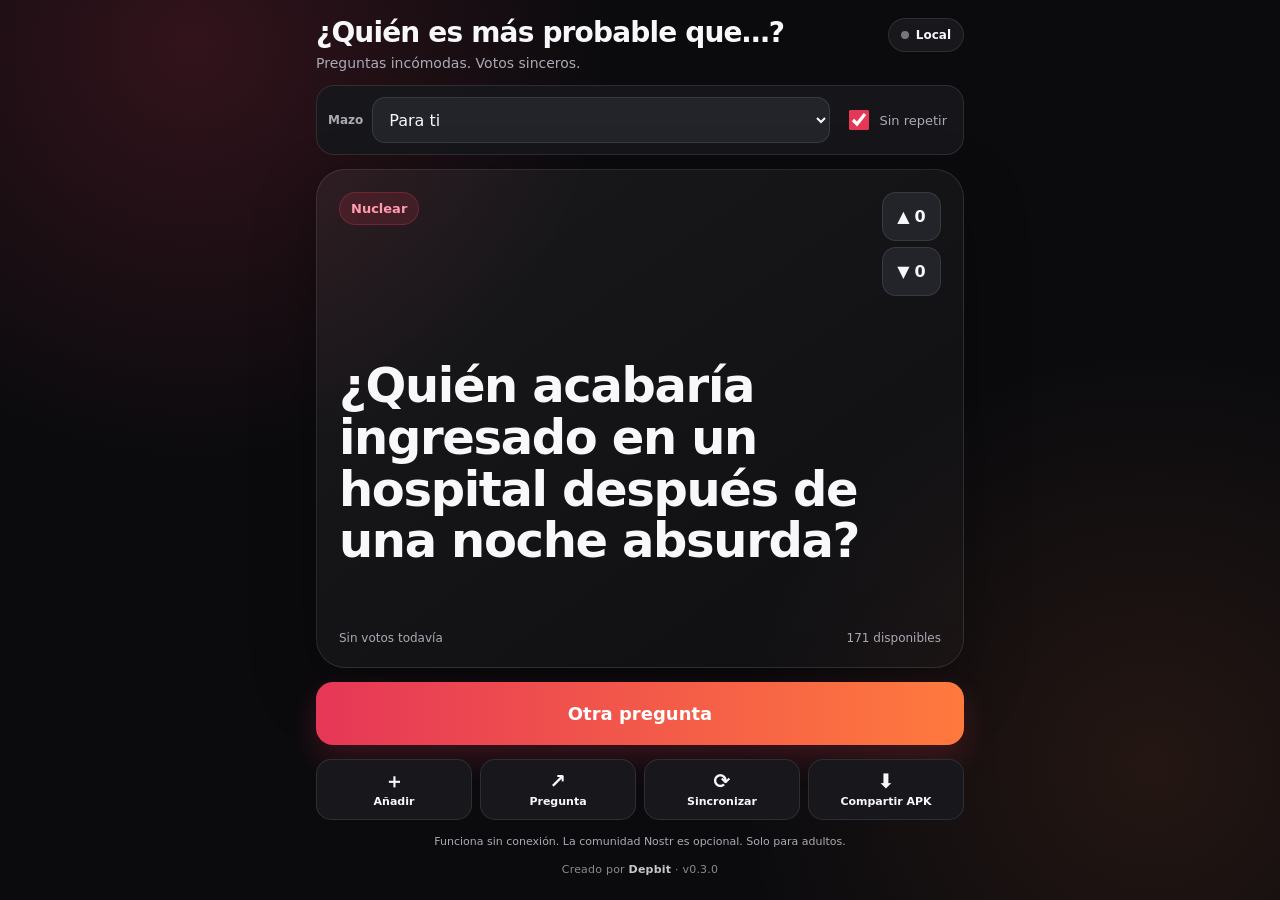
==== commit dd00241f: "Anadir la categoria Dinero con 22 preguntas Deudas, tacaneria, estafas, herencias y cuentas a medias" ====
--- a/app/src/main/assets/index.html
+++ b/app/src/main/assets/index.html
@@ -48,7 +48,7 @@
       <div id="question" class="question">Pulsa el botón y votad sin pensar demasiado.</div>
       <div class="card-foot">
         <span id="rankInfo">Sin votos todavía</span>
-        <span id="remaining">150 disponibles</span>
+        <span id="remaining">172 disponibles</span>
       </div>
     </section>
 
@@ -62,7 +62,7 @@
     </section>
 
     <p class="notice">Funciona sin conexión. La comunidad Nostr es opcional. Solo para adultos.</p>
-    <footer class="credits">Creado por <strong>Depbit</strong> · v0.2.1</footer>
+    <footer class="credits">Creado por <strong>Depbit</strong> · v0.3.0</footer>
   </main>
 
   <dialog id="addDialog">
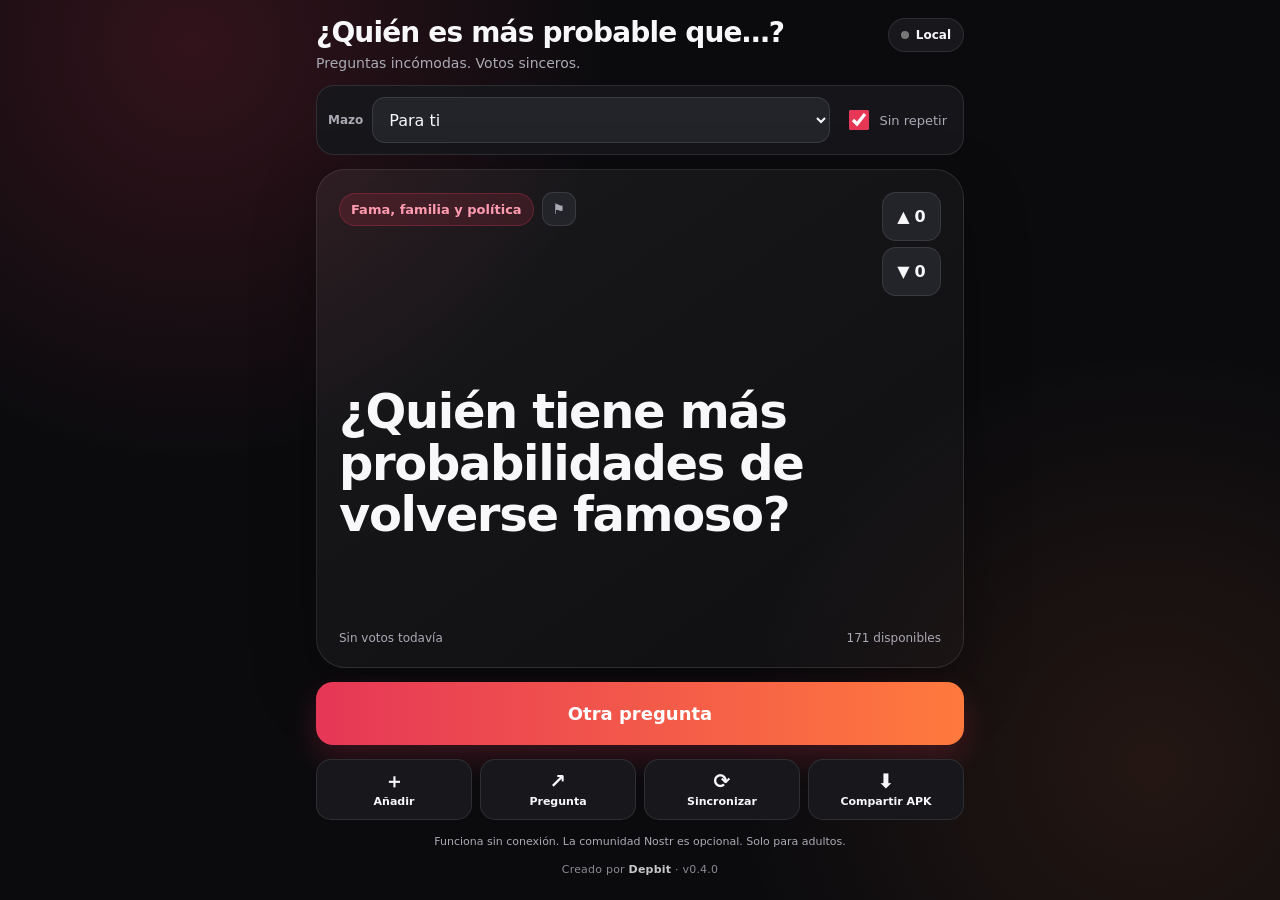
==== commit ba1f5c6d: "Moderacion: denuncias, bloqueo de autores y ocultacion por umbral Hasta ahora los votos solo reorden" ====
--- a/app/src/main/assets/index.html
+++ b/app/src/main/assets/index.html
@@ -35,7 +35,10 @@
 
     <section class="question-card" aria-live="polite">
       <div class="card-head">
-        <span id="badge" class="badge">Mezcla completa</span>
+        <div class="head-left">
+          <span id="badge" class="badge">Mezcla completa</span>
+          <button id="reportButton" class="report-button" type="button" aria-label="Denunciar esta pregunta" title="Denunciar">⚑</button>
+        </div>
         <div class="vote-stack" aria-label="Votar pregunta">
           <button id="upvote" class="vote-button" type="button" aria-label="Me gusta">
             <span class="arrow">▲</span><span id="upCount">0</span>
@@ -62,7 +65,7 @@
     </section>
 
     <p class="notice">Funciona sin conexión. La comunidad Nostr es opcional. Solo para adultos.</p>
-    <footer class="credits">Creado por <strong>Depbit</strong> · v0.3.0</footer>
+    <footer class="credits">Creado por <strong>Depbit</strong> · v0.4.0</footer>
   </main>
 
   <dialog id="addDialog">
@@ -86,8 +89,10 @@
       <div class="stats-grid">
         <div><strong id="communityQuestions">0</strong><span>preguntas</span></div>
         <div><strong id="communityVotes">0</strong><span>votos</span></div>
+        <div><strong id="hiddenCount">0</strong><span>ocultas</span></div>
         <div><strong id="pendingCount">0</strong><span>pendientes</span></div>
       </div>
+      <button type="button" id="clearHidden" class="secondary">Volver a mostrar las ocultas</button>
       <label>Relays (uno por línea)
         <textarea id="relayInput" rows="5"></textarea>
       </label>
@@ -97,6 +102,26 @@
     </section>
   </dialog>
 
+  <dialog id="reportDialog">
+    <form id="reportForm" method="dialog" class="dialog-card">
+      <div class="dialog-head"><h2>Denunciar</h2><button type="button" id="closeReport" class="close" aria-label="Cerrar">×</button></div>
+      <p id="reportQuestion" class="report-quote"></p>
+      <label>Motivo
+        <select id="reportReason">
+          <option value="ilegal">Contenido ilegal o que involucra a menores</option>
+          <option value="odio">Odio, acoso o amenazas</option>
+          <option value="datos">Datos personales de alguien real</option>
+          <option value="spam">Spam o sin sentido</option>
+          <option value="otro">Otro motivo</option>
+        </select>
+      </label>
+      <label id="blockRow" class="check-inline"><input type="checkbox" id="blockAuthor"><span>Bloquear también a quien la publicó</span></label>
+      <p class="helper">Desaparecerá de tu móvil ahora mismo. Cuando varias personas denuncian la misma pregunta, deja de mostrarse a todo el mundo.</p>
+      <p id="reportError" class="form-error" role="alert"></p>
+      <div class="dialog-actions"><button type="button" id="cancelReport" class="secondary">Cancelar</button><button id="sendReport" value="default" class="primary small">Denunciar</button></div>
+    </form>
+  </dialog>
+
   <div id="toast" class="toast" role="status" aria-live="polite"></div>
   <script src="questions.js"></script>
   <script src="app.js"></script>
--- a/app/src/main/assets/styles.css
+++ b/app/src/main/assets/styles.css
@@ -1,3 +1,3 @@
 :root{--bg:#0b0b0e;--panel:#17171c;--panel2:#23232a;--text:#f8f8fb;--muted:#aaaab5;--accent:#e63757;--accent2:#ff7a3d;--green:#42c983;--border:rgba(255,255,255,.1)}
-*{box-sizing:border-box;-webkit-tap-highlight-color:transparent}html,body{margin:0;min-height:100%;background:var(--bg);color:var(--text);font-family:system-ui,-apple-system,BlinkMacSystemFont,"Segoe UI",sans-serif}body{min-height:100dvh;background:radial-gradient(circle at 15% 5%,rgba(230,55,87,.18),transparent 30%),radial-gradient(circle at 90% 85%,rgba(255,122,61,.10),transparent 30%),var(--bg)}button,select,textarea{font:inherit}.app{width:min(100%,680px);min-height:100dvh;margin:auto;padding:max(18px,env(safe-area-inset-top)) 16px max(24px,env(safe-area-inset-bottom));display:flex;flex-direction:column;gap:14px}.topbar{display:flex;align-items:flex-start;justify-content:space-between;gap:12px}.topbar h1{font-size:clamp(21px,5.6vw,28px);line-height:1.05;margin:0;letter-spacing:-.03em}.topbar p{margin:8px 0 0;color:var(--muted);font-size:14px}.status{border:1px solid var(--border);background:var(--panel);color:var(--text);border-radius:999px;padding:9px 12px;display:flex;align-items:center;gap:7px;font-size:12px;font-weight:800}.status-dot{width:8px;height:8px;border-radius:50%;background:#777}.status.online .status-dot{background:var(--green);box-shadow:0 0 0 4px rgba(66,201,131,.12)}.status.syncing .status-dot{background:var(--accent2);animation:pulse 1s infinite}@keyframes pulse{50%{opacity:.35}}.filters{display:grid;grid-template-columns:1fr auto;gap:10px;padding:11px;border:1px solid var(--border);background:rgba(23,23,28,.92);border-radius:18px}.select-wrap{display:flex;align-items:center;gap:9px}.select-wrap span{font-size:12px;color:var(--muted);font-weight:700}.filters select{min-width:0;width:100%;height:46px;border:1px solid var(--border);border-radius:13px;background:var(--panel2);color:var(--text);padding:0 12px}.check-row{display:flex;align-items:center;gap:7px;color:var(--muted);font-size:13px;white-space:nowrap;padding:0 5px}.check-row input{width:20px;height:20px;accent-color:var(--accent)}.question-card{min-height:405px;flex:1;display:flex;flex-direction:column;gap:20px;padding:22px;border:1px solid var(--border);border-radius:29px;background:linear-gradient(145deg,rgba(255,255,255,.06),rgba(255,255,255,.018));box-shadow:0 24px 65px rgba(0,0,0,.28)}.card-head{display:flex;align-items:flex-start;justify-content:space-between;gap:15px}.badge{display:inline-flex;max-width:70%;padding:8px 11px;border:1px solid rgba(230,55,87,.28);border-radius:999px;background:rgba(230,55,87,.15);color:#ff9caf;font-size:13px;font-weight:850}.vote-stack{display:grid;grid-template-columns:1fr;gap:6px}.vote-button{width:59px;height:49px;border:1px solid var(--border);border-radius:14px;background:var(--panel2);color:var(--text);display:flex;align-items:center;justify-content:center;gap:5px;font-weight:850}.vote-button .arrow{font-size:16px}.vote-button.active.up{background:rgba(66,201,131,.17);border-color:rgba(66,201,131,.48);color:#83e6b2}.vote-button.active.down{background:rgba(230,55,87,.18);border-color:rgba(230,55,87,.48);color:#ff91a6}.question{margin:auto 0;font-size:clamp(29px,7.7vw,48px);line-height:1.08;font-weight:900;letter-spacing:-.028em;text-wrap:balance}.question.empty{font-size:clamp(19px,4.6vw,26px);line-height:1.32;font-weight:750;letter-spacing:-.008em;color:var(--muted)}.card-foot{display:flex;justify-content:space-between;gap:12px;color:var(--muted);font-size:12px}.primary{width:100%;min-height:63px;border:0;border-radius:17px;background:linear-gradient(90deg,var(--accent),var(--accent2));color:white;font-size:18px;font-weight:900;box-shadow:0 13px 30px rgba(230,55,87,.22)}.primary:active,.actions button:active,.vote-button:active{transform:scale(.975)}.actions{display:grid;grid-template-columns:repeat(4,1fr);gap:8px}.actions button{min-height:61px;border:1px solid var(--border);border-radius:15px;background:var(--panel);color:var(--text);display:flex;flex-direction:column;align-items:center;justify-content:center;gap:4px;font-size:11px;font-weight:750}.actions button span{font-size:20px;line-height:1}.notice{margin:0;text-align:center;color:var(--muted);font-size:11px;line-height:1.4;padding:0 10px}.credits{text-align:center;color:var(--muted);font-size:11px;letter-spacing:.02em;opacity:.8}.credits strong{color:var(--text);font-weight:850}dialog{width:min(calc(100% - 28px),580px);border:1px solid var(--border);border-radius:25px;padding:0;background:var(--panel);color:var(--text)}dialog::backdrop{background:rgba(0,0,0,.72);backdrop-filter:blur(3px)}.dialog-card{display:flex;flex-direction:column;gap:17px;padding:20px}.dialog-head{display:flex;justify-content:space-between;align-items:center;gap:10px}.dialog-head h2{margin:0;font-size:24px}.close{width:42px;height:42px;border:1px solid var(--border);border-radius:50%;background:var(--panel2);color:var(--text);font-size:26px}.dialog-card label{display:flex;flex-direction:column;gap:8px;color:var(--muted);font-size:13px;font-weight:700}.dialog-card textarea,.dialog-card select{width:100%;border:1px solid var(--border);border-radius:15px;background:var(--panel2);color:var(--text);padding:13px;font-size:16px;resize:vertical}.dialog-card textarea{min-height:115px}.helper{margin:0;color:var(--muted);font-size:12px;line-height:1.45}.form-error{margin:0;padding:11px 13px;border:1px solid rgba(230,55,87,.4);border-radius:13px;background:rgba(230,55,87,.14);color:#ff9caf;font-size:13px;font-weight:750;line-height:1.4}.form-error:empty{display:none}.dialog-actions{display:grid;grid-template-columns:1fr 1fr;gap:10px}.secondary,.primary.small{min-height:51px;border-radius:14px;font-size:15px}.secondary{border:1px solid var(--border);background:var(--panel2);color:var(--text)}.stats-grid{display:grid;grid-template-columns:repeat(3,1fr);gap:8px}.stats-grid div{padding:13px 8px;border:1px solid var(--border);border-radius:14px;background:var(--panel2);display:flex;flex-direction:column;text-align:center;gap:3px}.stats-grid strong{font-size:23px}.stats-grid span{font-size:11px;color:var(--muted)}.toast{position:fixed;left:50%;bottom:max(24px,env(safe-area-inset-bottom));transform:translate(-50%,20px);max-width:calc(100% - 32px);padding:12px 16px;border-radius:999px;background:#f5f5f7;color:#111;font-size:13px;font-weight:750;opacity:0;pointer-events:none;transition:.2s;z-index:99;text-align:center}.toast.show{opacity:1;transform:translate(-50%,0)}
+*{box-sizing:border-box;-webkit-tap-highlight-color:transparent}html,body{margin:0;min-height:100%;background:var(--bg);color:var(--text);font-family:system-ui,-apple-system,BlinkMacSystemFont,"Segoe UI",sans-serif}body{min-height:100dvh;background:radial-gradient(circle at 15% 5%,rgba(230,55,87,.18),transparent 30%),radial-gradient(circle at 90% 85%,rgba(255,122,61,.10),transparent 30%),var(--bg)}button,select,textarea{font:inherit}.app{width:min(100%,680px);min-height:100dvh;margin:auto;padding:max(18px,env(safe-area-inset-top)) 16px max(24px,env(safe-area-inset-bottom));display:flex;flex-direction:column;gap:14px}.topbar{display:flex;align-items:flex-start;justify-content:space-between;gap:12px}.topbar h1{font-size:clamp(21px,5.6vw,28px);line-height:1.05;margin:0;letter-spacing:-.03em}.topbar p{margin:8px 0 0;color:var(--muted);font-size:14px}.status{border:1px solid var(--border);background:var(--panel);color:var(--text);border-radius:999px;padding:9px 12px;display:flex;align-items:center;gap:7px;font-size:12px;font-weight:800}.status-dot{width:8px;height:8px;border-radius:50%;background:#777}.status.online .status-dot{background:var(--green);box-shadow:0 0 0 4px rgba(66,201,131,.12)}.status.syncing .status-dot{background:var(--accent2);animation:pulse 1s infinite}@keyframes pulse{50%{opacity:.35}}.filters{display:grid;grid-template-columns:1fr auto;gap:10px;padding:11px;border:1px solid var(--border);background:rgba(23,23,28,.92);border-radius:18px}.select-wrap{display:flex;align-items:center;gap:9px}.select-wrap span{font-size:12px;color:var(--muted);font-weight:700}.filters select{min-width:0;width:100%;height:46px;border:1px solid var(--border);border-radius:13px;background:var(--panel2);color:var(--text);padding:0 12px}.check-row{display:flex;align-items:center;gap:7px;color:var(--muted);font-size:13px;white-space:nowrap;padding:0 5px}.check-row input{width:20px;height:20px;accent-color:var(--accent)}.question-card{min-height:405px;flex:1;display:flex;flex-direction:column;gap:20px;padding:22px;border:1px solid var(--border);border-radius:29px;background:linear-gradient(145deg,rgba(255,255,255,.06),rgba(255,255,255,.018));box-shadow:0 24px 65px rgba(0,0,0,.28)}.card-head{display:flex;align-items:flex-start;justify-content:space-between;gap:15px}.badge{display:inline-flex;max-width:70%;padding:8px 11px;border:1px solid rgba(230,55,87,.28);border-radius:999px;background:rgba(230,55,87,.15);color:#ff9caf;font-size:13px;font-weight:850}.head-left{display:flex;align-items:center;gap:8px;min-width:0;flex:1}.head-left .badge{max-width:calc(100% - 42px)}.report-button{flex:none;width:34px;height:34px;padding:0;border:1px solid var(--border);border-radius:11px;background:var(--panel2);color:var(--muted);font-size:14px;line-height:1}.report-button:active{transform:scale(.94)}.report-button:disabled{opacity:.3}.report-quote{margin:0;padding:13px;border:1px solid var(--border);border-radius:14px;background:var(--panel2);font-size:15px;font-weight:750;line-height:1.35}.check-inline{flex-direction:row!important;align-items:center;gap:9px}.check-inline input{flex:none;width:20px;height:20px;accent-color:var(--accent)}.vote-stack{display:grid;grid-template-columns:1fr;gap:6px}.vote-button{width:59px;height:49px;border:1px solid var(--border);border-radius:14px;background:var(--panel2);color:var(--text);display:flex;align-items:center;justify-content:center;gap:5px;font-weight:850}.vote-button .arrow{font-size:16px}.vote-button.active.up{background:rgba(66,201,131,.17);border-color:rgba(66,201,131,.48);color:#83e6b2}.vote-button.active.down{background:rgba(230,55,87,.18);border-color:rgba(230,55,87,.48);color:#ff91a6}.question{margin:auto 0;font-size:clamp(29px,7.7vw,48px);line-height:1.08;font-weight:900;letter-spacing:-.028em;text-wrap:balance}.question.empty{font-size:clamp(19px,4.6vw,26px);line-height:1.32;font-weight:750;letter-spacing:-.008em;color:var(--muted)}.card-foot{display:flex;justify-content:space-between;gap:12px;color:var(--muted);font-size:12px}.primary{width:100%;min-height:63px;border:0;border-radius:17px;background:linear-gradient(90deg,var(--accent),var(--accent2));color:white;font-size:18px;font-weight:900;box-shadow:0 13px 30px rgba(230,55,87,.22)}.primary:active,.actions button:active,.vote-button:active{transform:scale(.975)}.actions{display:grid;grid-template-columns:repeat(4,1fr);gap:8px}.actions button{min-height:61px;border:1px solid var(--border);border-radius:15px;background:var(--panel);color:var(--text);display:flex;flex-direction:column;align-items:center;justify-content:center;gap:4px;font-size:11px;font-weight:750}.actions button span{font-size:20px;line-height:1}.notice{margin:0;text-align:center;color:var(--muted);font-size:11px;line-height:1.4;padding:0 10px}.credits{text-align:center;color:var(--muted);font-size:11px;letter-spacing:.02em;opacity:.8}.credits strong{color:var(--text);font-weight:850}dialog{width:min(calc(100% - 28px),580px);border:1px solid var(--border);border-radius:25px;padding:0;background:var(--panel);color:var(--text)}dialog::backdrop{background:rgba(0,0,0,.72);backdrop-filter:blur(3px)}.dialog-card{display:flex;flex-direction:column;gap:17px;padding:20px}.dialog-head{display:flex;justify-content:space-between;align-items:center;gap:10px}.dialog-head h2{margin:0;font-size:24px}.close{width:42px;height:42px;border:1px solid var(--border);border-radius:50%;background:var(--panel2);color:var(--text);font-size:26px}.dialog-card label{display:flex;flex-direction:column;gap:8px;color:var(--muted);font-size:13px;font-weight:700}.dialog-card textarea,.dialog-card select{width:100%;border:1px solid var(--border);border-radius:15px;background:var(--panel2);color:var(--text);padding:13px;font-size:16px;resize:vertical}.dialog-card textarea{min-height:115px}.helper{margin:0;color:var(--muted);font-size:12px;line-height:1.45}.form-error{margin:0;padding:11px 13px;border:1px solid rgba(230,55,87,.4);border-radius:13px;background:rgba(230,55,87,.14);color:#ff9caf;font-size:13px;font-weight:750;line-height:1.4}.form-error:empty{display:none}.dialog-actions{display:grid;grid-template-columns:1fr 1fr;gap:10px}.secondary,.primary.small{min-height:51px;border-radius:14px;font-size:15px}.secondary{border:1px solid var(--border);background:var(--panel2);color:var(--text)}.stats-grid{display:grid;grid-template-columns:repeat(4,1fr);gap:8px}.stats-grid div{padding:13px 8px;border:1px solid var(--border);border-radius:14px;background:var(--panel2);display:flex;flex-direction:column;text-align:center;gap:3px}.stats-grid strong{font-size:23px}.stats-grid span{font-size:11px;color:var(--muted)}.toast{position:fixed;left:50%;bottom:max(24px,env(safe-area-inset-bottom));transform:translate(-50%,20px);max-width:calc(100% - 32px);padding:12px 16px;border-radius:999px;background:#f5f5f7;color:#111;font-size:13px;font-weight:750;opacity:0;pointer-events:none;transition:.2s;z-index:99;text-align:center}.toast.show{opacity:1;transform:translate(-50%,0)}
 @media(max-width:430px){.filters{grid-template-columns:1fr}.check-row{justify-content:center;min-height:33px}.question-card{min-height:430px;padding:20px}.actions{grid-template-columns:repeat(4,1fr)}.actions button{font-size:10px}.card-foot{font-size:11px}}
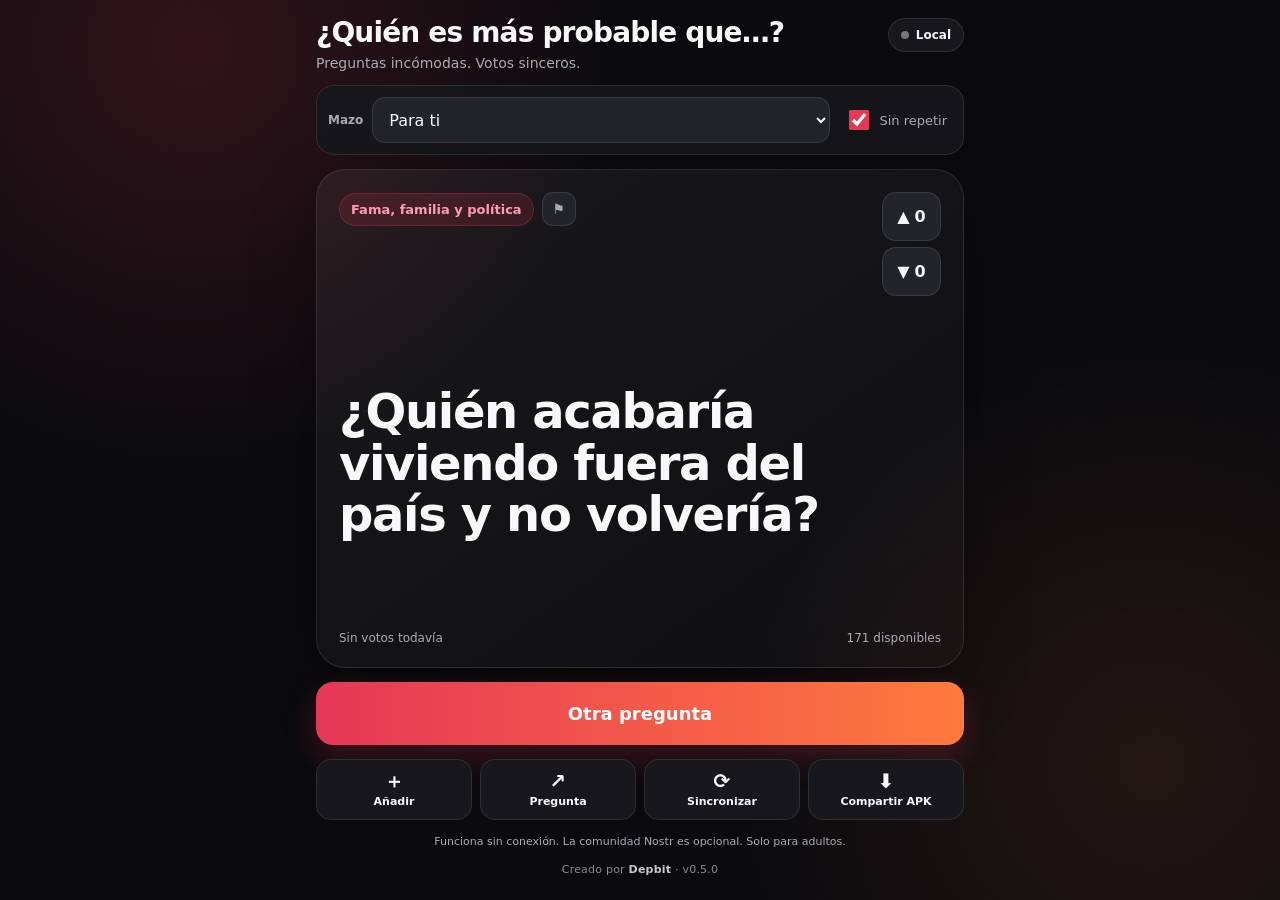
==== commit 97820f91: "Firma estable de release y generacion del AAB para Google Play Hasta ahora cada ejecucion del CI fir" ====
--- a/app/src/main/assets/index.html
+++ b/app/src/main/assets/index.html
@@ -65,7 +65,7 @@
     </section>
 
     <p class="notice">Funciona sin conexión. La comunidad Nostr es opcional. Solo para adultos.</p>
-    <footer class="credits">Creado por <strong>Depbit</strong> · v0.4.0</footer>
+    <footer class="credits">Creado por <strong>Depbit</strong> · v0.5.0</footer>
   </main>
 
   <dialog id="addDialog">
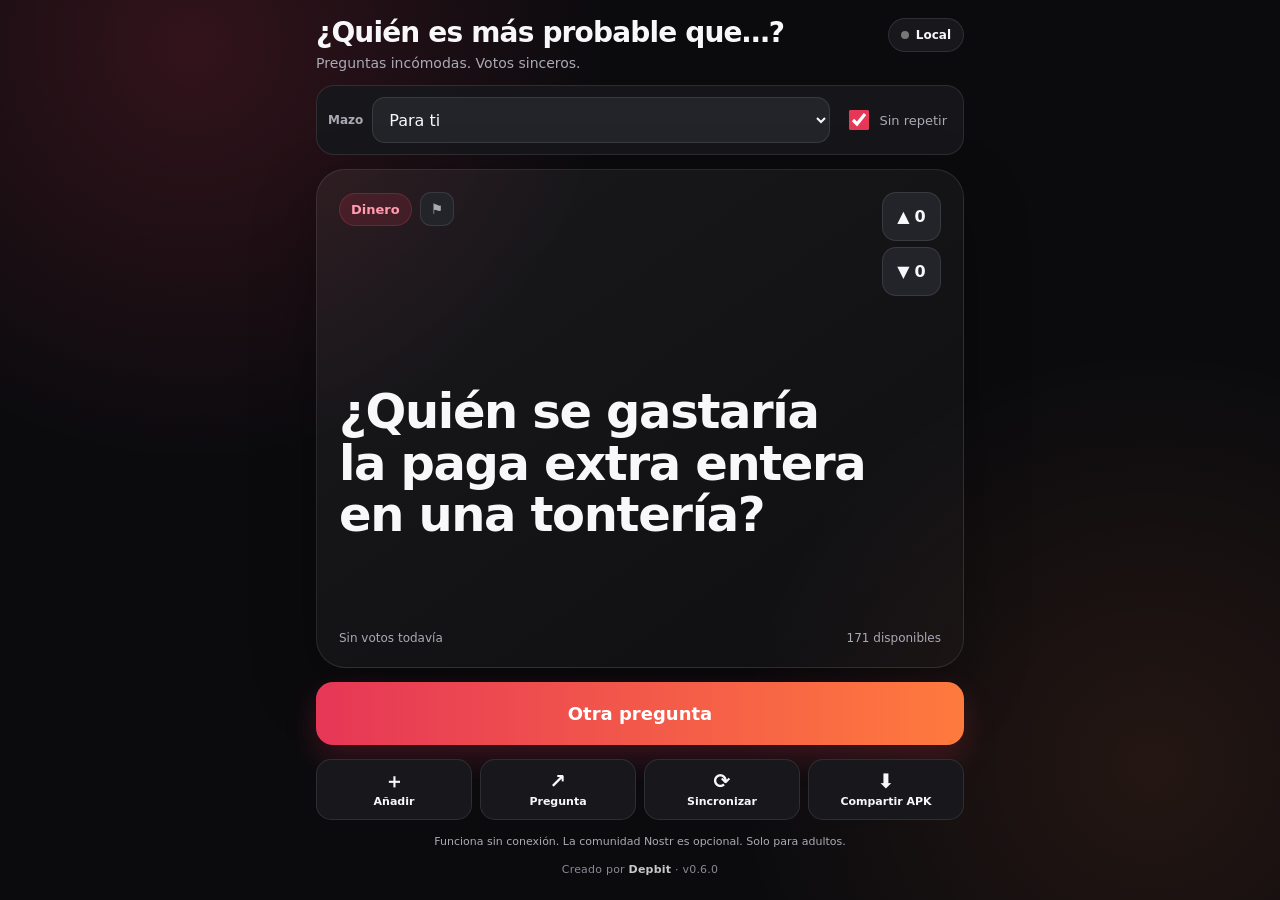
==== commit 4d993f80: "Exigir terminar una seccion antes de anadir preguntas a ella Contra las preguntas repetidas: el boto" ====
--- a/app/src/main/assets/index.html
+++ b/app/src/main/assets/index.html
@@ -65,7 +65,7 @@
     </section>
 
     <p class="notice">Funciona sin conexión. La comunidad Nostr es opcional. Solo para adultos.</p>
-    <footer class="credits">Creado por <strong>Depbit</strong> · v0.5.0</footer>
+    <footer class="credits">Creado por <strong>Depbit</strong> · v0.6.0</footer>
   </main>
 
   <dialog id="addDialog">
@@ -77,6 +77,7 @@
       <label>Categoría
         <select id="newCategory"></select>
       </label>
+      <p id="addGate" class="helper"></p>
       <p class="helper">Se guarda primero en el móvil. Con internet, se firma y se publica en varios relays Nostr.</p>
       <p id="addError" class="form-error" role="alert"></p>
       <div class="dialog-actions"><button type="button" id="cancelAdd" class="secondary">Cancelar</button><button id="publishQuestion" value="default" class="primary small">Añadir</button></div>
--- a/app/src/main/assets/styles.css
+++ b/app/src/main/assets/styles.css
@@ -1,3 +1,3 @@
 :root{--bg:#0b0b0e;--panel:#17171c;--panel2:#23232a;--text:#f8f8fb;--muted:#aaaab5;--accent:#e63757;--accent2:#ff7a3d;--green:#42c983;--border:rgba(255,255,255,.1)}
-*{box-sizing:border-box;-webkit-tap-highlight-color:transparent}html,body{margin:0;min-height:100%;background:var(--bg);color:var(--text);font-family:system-ui,-apple-system,BlinkMacSystemFont,"Segoe UI",sans-serif}body{min-height:100dvh;background:radial-gradient(circle at 15% 5%,rgba(230,55,87,.18),transparent 30%),radial-gradient(circle at 90% 85%,rgba(255,122,61,.10),transparent 30%),var(--bg)}button,select,textarea{font:inherit}.app{width:min(100%,680px);min-height:100dvh;margin:auto;padding:max(18px,env(safe-area-inset-top)) 16px max(24px,env(safe-area-inset-bottom));display:flex;flex-direction:column;gap:14px}.topbar{display:flex;align-items:flex-start;justify-content:space-between;gap:12px}.topbar h1{font-size:clamp(21px,5.6vw,28px);line-height:1.05;margin:0;letter-spacing:-.03em}.topbar p{margin:8px 0 0;color:var(--muted);font-size:14px}.status{border:1px solid var(--border);background:var(--panel);color:var(--text);border-radius:999px;padding:9px 12px;display:flex;align-items:center;gap:7px;font-size:12px;font-weight:800}.status-dot{width:8px;height:8px;border-radius:50%;background:#777}.status.online .status-dot{background:var(--green);box-shadow:0 0 0 4px rgba(66,201,131,.12)}.status.syncing .status-dot{background:var(--accent2);animation:pulse 1s infinite}@keyframes pulse{50%{opacity:.35}}.filters{display:grid;grid-template-columns:1fr auto;gap:10px;padding:11px;border:1px solid var(--border);background:rgba(23,23,28,.92);border-radius:18px}.select-wrap{display:flex;align-items:center;gap:9px}.select-wrap span{font-size:12px;color:var(--muted);font-weight:700}.filters select{min-width:0;width:100%;height:46px;border:1px solid var(--border);border-radius:13px;background:var(--panel2);color:var(--text);padding:0 12px}.check-row{display:flex;align-items:center;gap:7px;color:var(--muted);font-size:13px;white-space:nowrap;padding:0 5px}.check-row input{width:20px;height:20px;accent-color:var(--accent)}.question-card{min-height:405px;flex:1;display:flex;flex-direction:column;gap:20px;padding:22px;border:1px solid var(--border);border-radius:29px;background:linear-gradient(145deg,rgba(255,255,255,.06),rgba(255,255,255,.018));box-shadow:0 24px 65px rgba(0,0,0,.28)}.card-head{display:flex;align-items:flex-start;justify-content:space-between;gap:15px}.badge{display:inline-flex;max-width:70%;padding:8px 11px;border:1px solid rgba(230,55,87,.28);border-radius:999px;background:rgba(230,55,87,.15);color:#ff9caf;font-size:13px;font-weight:850}.head-left{display:flex;align-items:center;gap:8px;min-width:0;flex:1}.head-left .badge{max-width:calc(100% - 42px)}.report-button{flex:none;width:34px;height:34px;padding:0;border:1px solid var(--border);border-radius:11px;background:var(--panel2);color:var(--muted);font-size:14px;line-height:1}.report-button:active{transform:scale(.94)}.report-button:disabled{opacity:.3}.report-quote{margin:0;padding:13px;border:1px solid var(--border);border-radius:14px;background:var(--panel2);font-size:15px;font-weight:750;line-height:1.35}.check-inline{flex-direction:row!important;align-items:center;gap:9px}.check-inline input{flex:none;width:20px;height:20px;accent-color:var(--accent)}.vote-stack{display:grid;grid-template-columns:1fr;gap:6px}.vote-button{width:59px;height:49px;border:1px solid var(--border);border-radius:14px;background:var(--panel2);color:var(--text);display:flex;align-items:center;justify-content:center;gap:5px;font-weight:850}.vote-button .arrow{font-size:16px}.vote-button.active.up{background:rgba(66,201,131,.17);border-color:rgba(66,201,131,.48);color:#83e6b2}.vote-button.active.down{background:rgba(230,55,87,.18);border-color:rgba(230,55,87,.48);color:#ff91a6}.question{margin:auto 0;font-size:clamp(29px,7.7vw,48px);line-height:1.08;font-weight:900;letter-spacing:-.028em;text-wrap:balance}.question.empty{font-size:clamp(19px,4.6vw,26px);line-height:1.32;font-weight:750;letter-spacing:-.008em;color:var(--muted)}.card-foot{display:flex;justify-content:space-between;gap:12px;color:var(--muted);font-size:12px}.primary{width:100%;min-height:63px;border:0;border-radius:17px;background:linear-gradient(90deg,var(--accent),var(--accent2));color:white;font-size:18px;font-weight:900;box-shadow:0 13px 30px rgba(230,55,87,.22)}.primary:active,.actions button:active,.vote-button:active{transform:scale(.975)}.actions{display:grid;grid-template-columns:repeat(4,1fr);gap:8px}.actions button{min-height:61px;border:1px solid var(--border);border-radius:15px;background:var(--panel);color:var(--text);display:flex;flex-direction:column;align-items:center;justify-content:center;gap:4px;font-size:11px;font-weight:750}.actions button span{font-size:20px;line-height:1}.notice{margin:0;text-align:center;color:var(--muted);font-size:11px;line-height:1.4;padding:0 10px}.credits{text-align:center;color:var(--muted);font-size:11px;letter-spacing:.02em;opacity:.8}.credits strong{color:var(--text);font-weight:850}dialog{width:min(calc(100% - 28px),580px);border:1px solid var(--border);border-radius:25px;padding:0;background:var(--panel);color:var(--text)}dialog::backdrop{background:rgba(0,0,0,.72);backdrop-filter:blur(3px)}.dialog-card{display:flex;flex-direction:column;gap:17px;padding:20px}.dialog-head{display:flex;justify-content:space-between;align-items:center;gap:10px}.dialog-head h2{margin:0;font-size:24px}.close{width:42px;height:42px;border:1px solid var(--border);border-radius:50%;background:var(--panel2);color:var(--text);font-size:26px}.dialog-card label{display:flex;flex-direction:column;gap:8px;color:var(--muted);font-size:13px;font-weight:700}.dialog-card textarea,.dialog-card select{width:100%;border:1px solid var(--border);border-radius:15px;background:var(--panel2);color:var(--text);padding:13px;font-size:16px;resize:vertical}.dialog-card textarea{min-height:115px}.helper{margin:0;color:var(--muted);font-size:12px;line-height:1.45}.form-error{margin:0;padding:11px 13px;border:1px solid rgba(230,55,87,.4);border-radius:13px;background:rgba(230,55,87,.14);color:#ff9caf;font-size:13px;font-weight:750;line-height:1.4}.form-error:empty{display:none}.dialog-actions{display:grid;grid-template-columns:1fr 1fr;gap:10px}.secondary,.primary.small{min-height:51px;border-radius:14px;font-size:15px}.secondary{border:1px solid var(--border);background:var(--panel2);color:var(--text)}.stats-grid{display:grid;grid-template-columns:repeat(4,1fr);gap:8px}.stats-grid div{padding:13px 8px;border:1px solid var(--border);border-radius:14px;background:var(--panel2);display:flex;flex-direction:column;text-align:center;gap:3px}.stats-grid strong{font-size:23px}.stats-grid span{font-size:11px;color:var(--muted)}.toast{position:fixed;left:50%;bottom:max(24px,env(safe-area-inset-bottom));transform:translate(-50%,20px);max-width:calc(100% - 32px);padding:12px 16px;border-radius:999px;background:#f5f5f7;color:#111;font-size:13px;font-weight:750;opacity:0;pointer-events:none;transition:.2s;z-index:99;text-align:center}.toast.show{opacity:1;transform:translate(-50%,0)}
+*{box-sizing:border-box;-webkit-tap-highlight-color:transparent}html,body{margin:0;min-height:100%;background:var(--bg);color:var(--text);font-family:system-ui,-apple-system,BlinkMacSystemFont,"Segoe UI",sans-serif}body{min-height:100dvh;background:radial-gradient(circle at 15% 5%,rgba(230,55,87,.18),transparent 30%),radial-gradient(circle at 90% 85%,rgba(255,122,61,.10),transparent 30%),var(--bg)}button,select,textarea{font:inherit}.app{width:min(100%,680px);min-height:100dvh;margin:auto;padding:max(18px,env(safe-area-inset-top)) 16px max(24px,env(safe-area-inset-bottom));display:flex;flex-direction:column;gap:14px}.topbar{display:flex;align-items:flex-start;justify-content:space-between;gap:12px}.topbar h1{font-size:clamp(21px,5.6vw,28px);line-height:1.05;margin:0;letter-spacing:-.03em}.topbar p{margin:8px 0 0;color:var(--muted);font-size:14px}.status{border:1px solid var(--border);background:var(--panel);color:var(--text);border-radius:999px;padding:9px 12px;display:flex;align-items:center;gap:7px;font-size:12px;font-weight:800}.status-dot{width:8px;height:8px;border-radius:50%;background:#777}.status.online .status-dot{background:var(--green);box-shadow:0 0 0 4px rgba(66,201,131,.12)}.status.syncing .status-dot{background:var(--accent2);animation:pulse 1s infinite}@keyframes pulse{50%{opacity:.35}}.filters{display:grid;grid-template-columns:1fr auto;gap:10px;padding:11px;border:1px solid var(--border);background:rgba(23,23,28,.92);border-radius:18px}.select-wrap{display:flex;align-items:center;gap:9px}.select-wrap span{font-size:12px;color:var(--muted);font-weight:700}.filters select{min-width:0;width:100%;height:46px;border:1px solid var(--border);border-radius:13px;background:var(--panel2);color:var(--text);padding:0 12px}.check-row{display:flex;align-items:center;gap:7px;color:var(--muted);font-size:13px;white-space:nowrap;padding:0 5px}.check-row input{width:20px;height:20px;accent-color:var(--accent)}.question-card{min-height:405px;flex:1;display:flex;flex-direction:column;gap:20px;padding:22px;border:1px solid var(--border);border-radius:29px;background:linear-gradient(145deg,rgba(255,255,255,.06),rgba(255,255,255,.018));box-shadow:0 24px 65px rgba(0,0,0,.28)}.card-head{display:flex;align-items:flex-start;justify-content:space-between;gap:15px}.badge{display:inline-flex;max-width:70%;padding:8px 11px;border:1px solid rgba(230,55,87,.28);border-radius:999px;background:rgba(230,55,87,.15);color:#ff9caf;font-size:13px;font-weight:850}.head-left{display:flex;align-items:center;gap:8px;min-width:0;flex:1}.head-left .badge{max-width:calc(100% - 42px)}.report-button{flex:none;width:34px;height:34px;padding:0;border:1px solid var(--border);border-radius:11px;background:var(--panel2);color:var(--muted);font-size:14px;line-height:1}.report-button:active{transform:scale(.94)}.report-button:disabled{opacity:.3}.report-quote{margin:0;padding:13px;border:1px solid var(--border);border-radius:14px;background:var(--panel2);font-size:15px;font-weight:750;line-height:1.35}.check-inline{flex-direction:row!important;align-items:center;gap:9px}.check-inline input{flex:none;width:20px;height:20px;accent-color:var(--accent)}.vote-stack{display:grid;grid-template-columns:1fr;gap:6px}.vote-button{width:59px;height:49px;border:1px solid var(--border);border-radius:14px;background:var(--panel2);color:var(--text);display:flex;align-items:center;justify-content:center;gap:5px;font-weight:850}.vote-button .arrow{font-size:16px}.vote-button.active.up{background:rgba(66,201,131,.17);border-color:rgba(66,201,131,.48);color:#83e6b2}.vote-button.active.down{background:rgba(230,55,87,.18);border-color:rgba(230,55,87,.48);color:#ff91a6}.question{margin:auto 0;font-size:clamp(29px,7.7vw,48px);line-height:1.08;font-weight:900;letter-spacing:-.028em;text-wrap:balance}.question.empty{font-size:clamp(19px,4.6vw,26px);line-height:1.32;font-weight:750;letter-spacing:-.008em;color:var(--muted)}.card-foot{display:flex;justify-content:space-between;gap:12px;color:var(--muted);font-size:12px}.primary{width:100%;min-height:63px;border:0;border-radius:17px;background:linear-gradient(90deg,var(--accent),var(--accent2));color:white;font-size:18px;font-weight:900;box-shadow:0 13px 30px rgba(230,55,87,.22)}.primary:active,.actions button:active,.vote-button:active{transform:scale(.975)}.actions{display:grid;grid-template-columns:repeat(4,1fr);gap:8px}.actions button{min-height:61px;border:1px solid var(--border);border-radius:15px;background:var(--panel);color:var(--text);display:flex;flex-direction:column;align-items:center;justify-content:center;gap:4px;font-size:11px;font-weight:750}.actions button span{font-size:20px;line-height:1}.notice{margin:0;text-align:center;color:var(--muted);font-size:11px;line-height:1.4;padding:0 10px}.credits{text-align:center;color:var(--muted);font-size:11px;letter-spacing:.02em;opacity:.8}.credits strong{color:var(--text);font-weight:850}dialog{width:min(calc(100% - 28px),580px);border:1px solid var(--border);border-radius:25px;padding:0;background:var(--panel);color:var(--text)}dialog::backdrop{background:rgba(0,0,0,.72);backdrop-filter:blur(3px)}.dialog-card{display:flex;flex-direction:column;gap:17px;padding:20px}.dialog-head{display:flex;justify-content:space-between;align-items:center;gap:10px}.dialog-head h2{margin:0;font-size:24px}.close{width:42px;height:42px;border:1px solid var(--border);border-radius:50%;background:var(--panel2);color:var(--text);font-size:26px}.dialog-card label{display:flex;flex-direction:column;gap:8px;color:var(--muted);font-size:13px;font-weight:700}.dialog-card textarea,.dialog-card select{width:100%;border:1px solid var(--border);border-radius:15px;background:var(--panel2);color:var(--text);padding:13px;font-size:16px;resize:vertical}.dialog-card textarea{min-height:115px}.helper{margin:0;color:var(--muted);font-size:12px;line-height:1.45}.helper:empty{display:none}.form-error{margin:0;padding:11px 13px;border:1px solid rgba(230,55,87,.4);border-radius:13px;background:rgba(230,55,87,.14);color:#ff9caf;font-size:13px;font-weight:750;line-height:1.4}.form-error:empty{display:none}.primary:disabled{opacity:.4;box-shadow:none}.dialog-card textarea:disabled{opacity:.5}.dialog-actions{display:grid;grid-template-columns:1fr 1fr;gap:10px}.secondary,.primary.small{min-height:51px;border-radius:14px;font-size:15px}.secondary{border:1px solid var(--border);background:var(--panel2);color:var(--text)}.stats-grid{display:grid;grid-template-columns:repeat(4,1fr);gap:8px}.stats-grid div{padding:13px 8px;border:1px solid var(--border);border-radius:14px;background:var(--panel2);display:flex;flex-direction:column;text-align:center;gap:3px}.stats-grid strong{font-size:23px}.stats-grid span{font-size:11px;color:var(--muted)}.toast{position:fixed;left:50%;bottom:max(24px,env(safe-area-inset-bottom));transform:translate(-50%,20px);max-width:calc(100% - 32px);padding:12px 16px;border-radius:999px;background:#f5f5f7;color:#111;font-size:13px;font-weight:750;opacity:0;pointer-events:none;transition:.2s;z-index:99;text-align:center}.toast.show{opacity:1;transform:translate(-50%,0)}
 @media(max-width:430px){.filters{grid-template-columns:1fr}.check-row{justify-content:center;min-height:33px}.question-card{min-height:430px;padding:20px}.actions{grid-template-columns:repeat(4,1fr)}.actions button{font-size:10px}.card-foot{font-size:11px}}
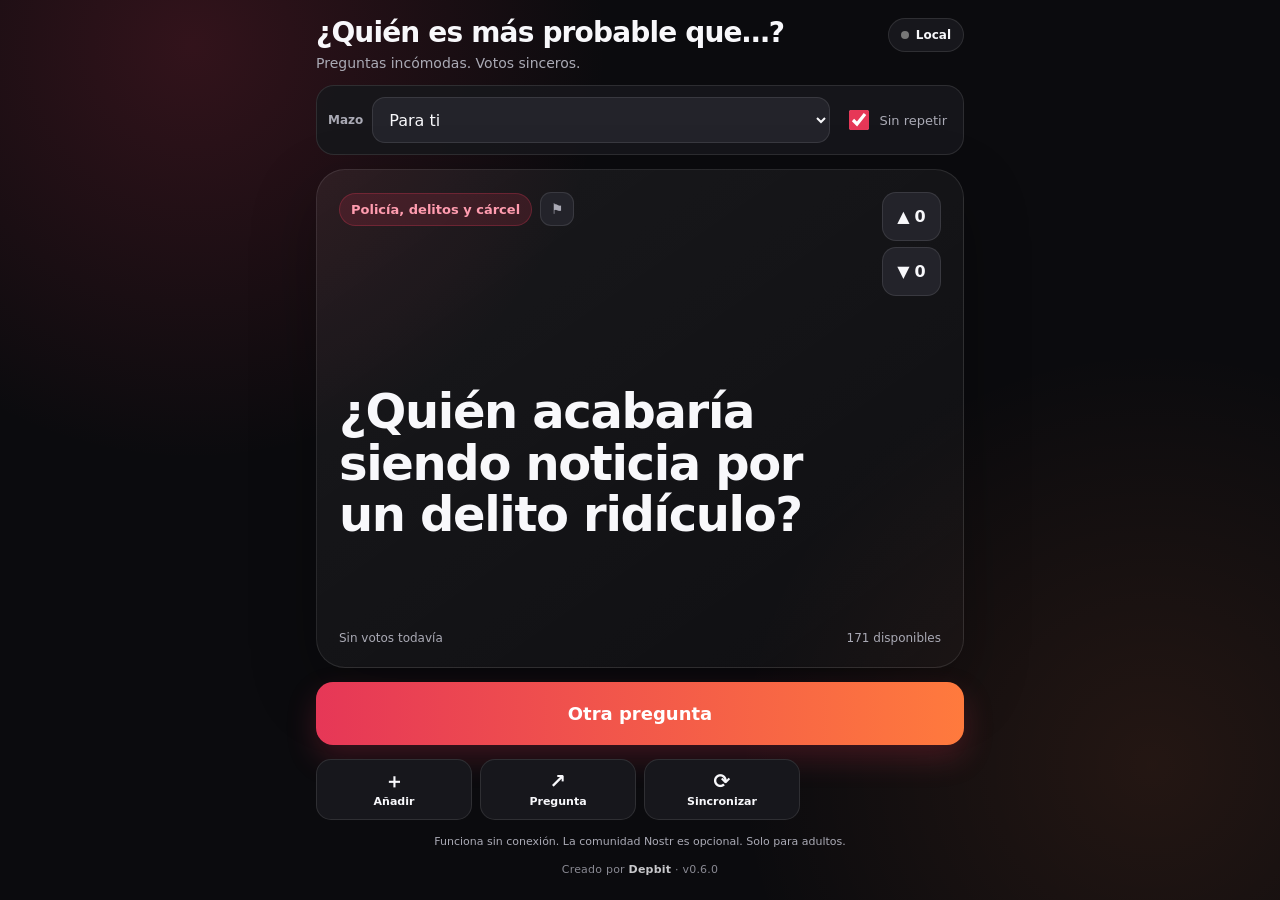
==== commit 1b90b626: "Quitar la funcion de compartir el APK y anadir politica de privacidad - Elimina el boton 'Compartir " ====
--- a/app/src/main/assets/index.html
+++ b/app/src/main/assets/index.html
@@ -61,7 +61,6 @@
       <button id="addQuestion" type="button"><span>＋</span>Añadir</button>
       <button id="shareQuestion" type="button"><span>↗</span>Pregunta</button>
       <button id="sync" type="button"><span>⟳</span>Sincronizar</button>
-      <button id="shareApp" type="button"><span>⬇</span>Compartir APK</button>
     </section>
 
     <p class="notice">Funciona sin conexión. La comunidad Nostr es opcional. Solo para adultos.</p>
